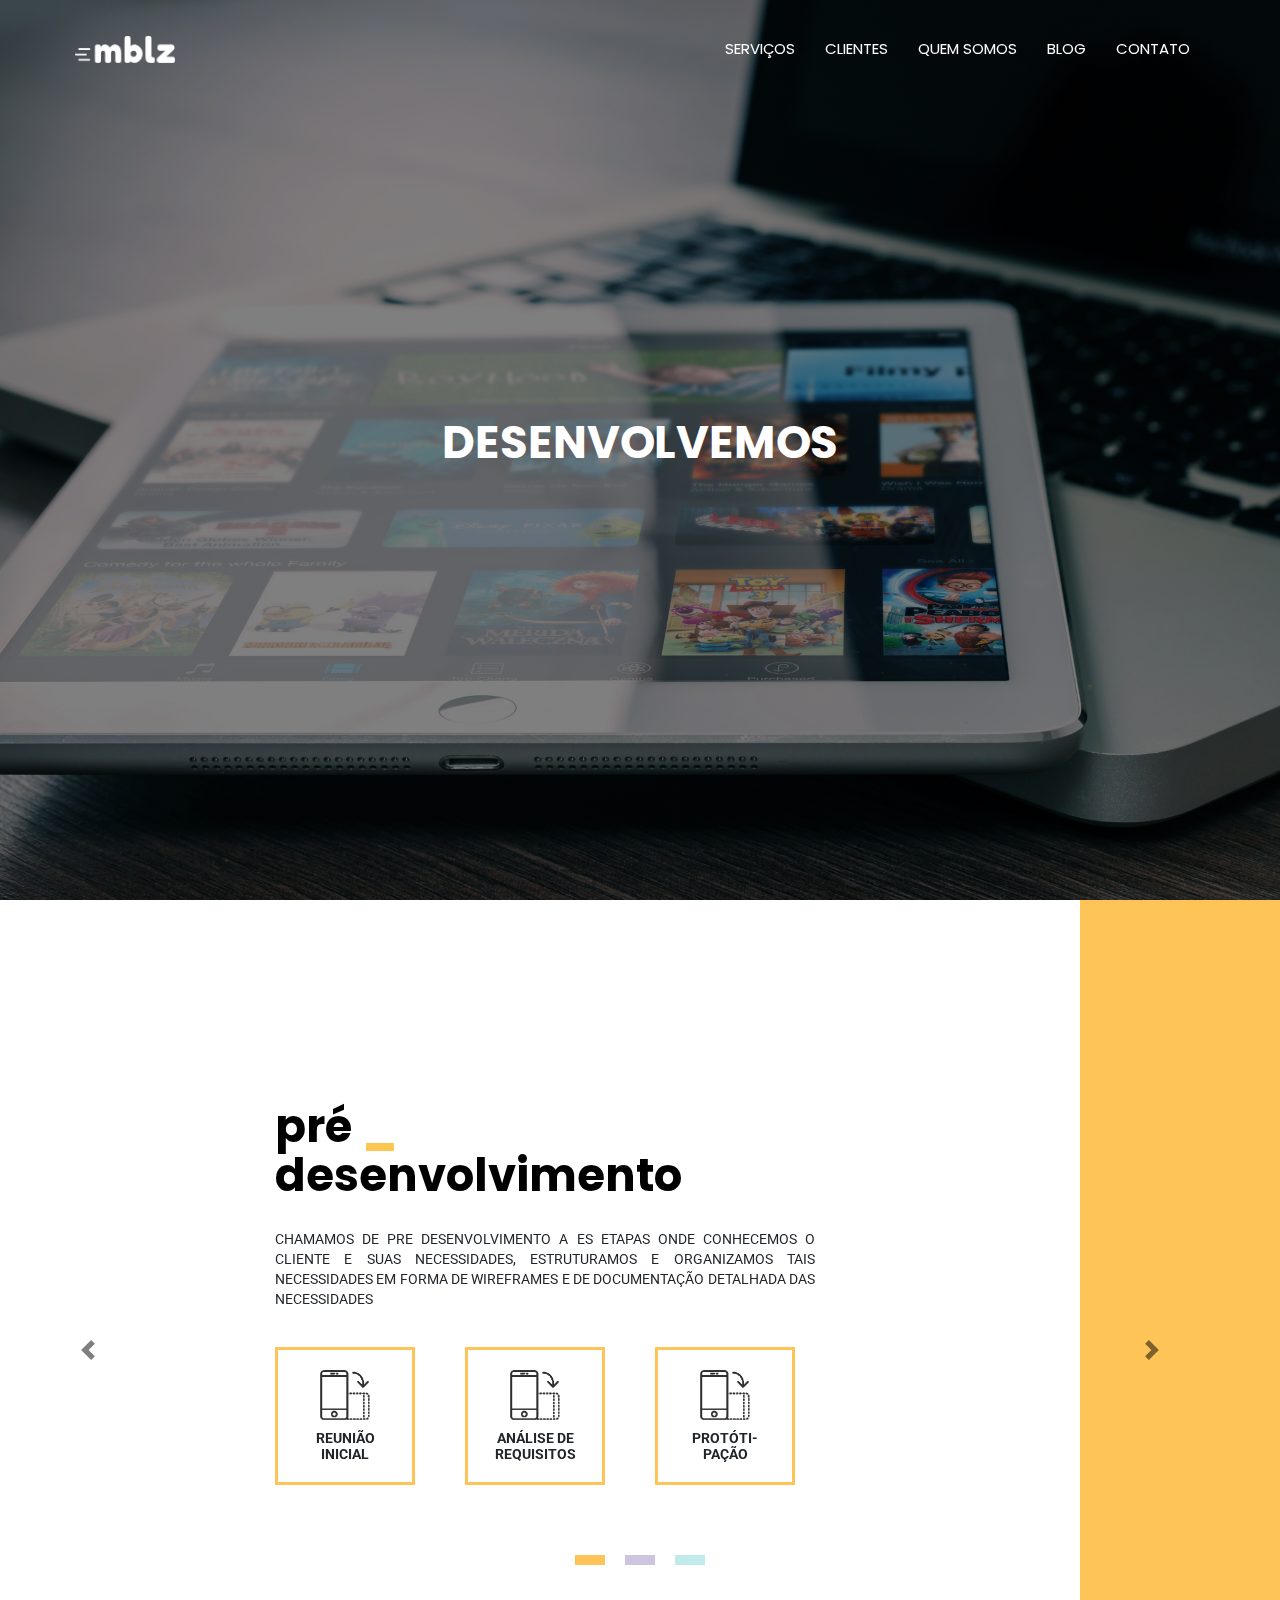
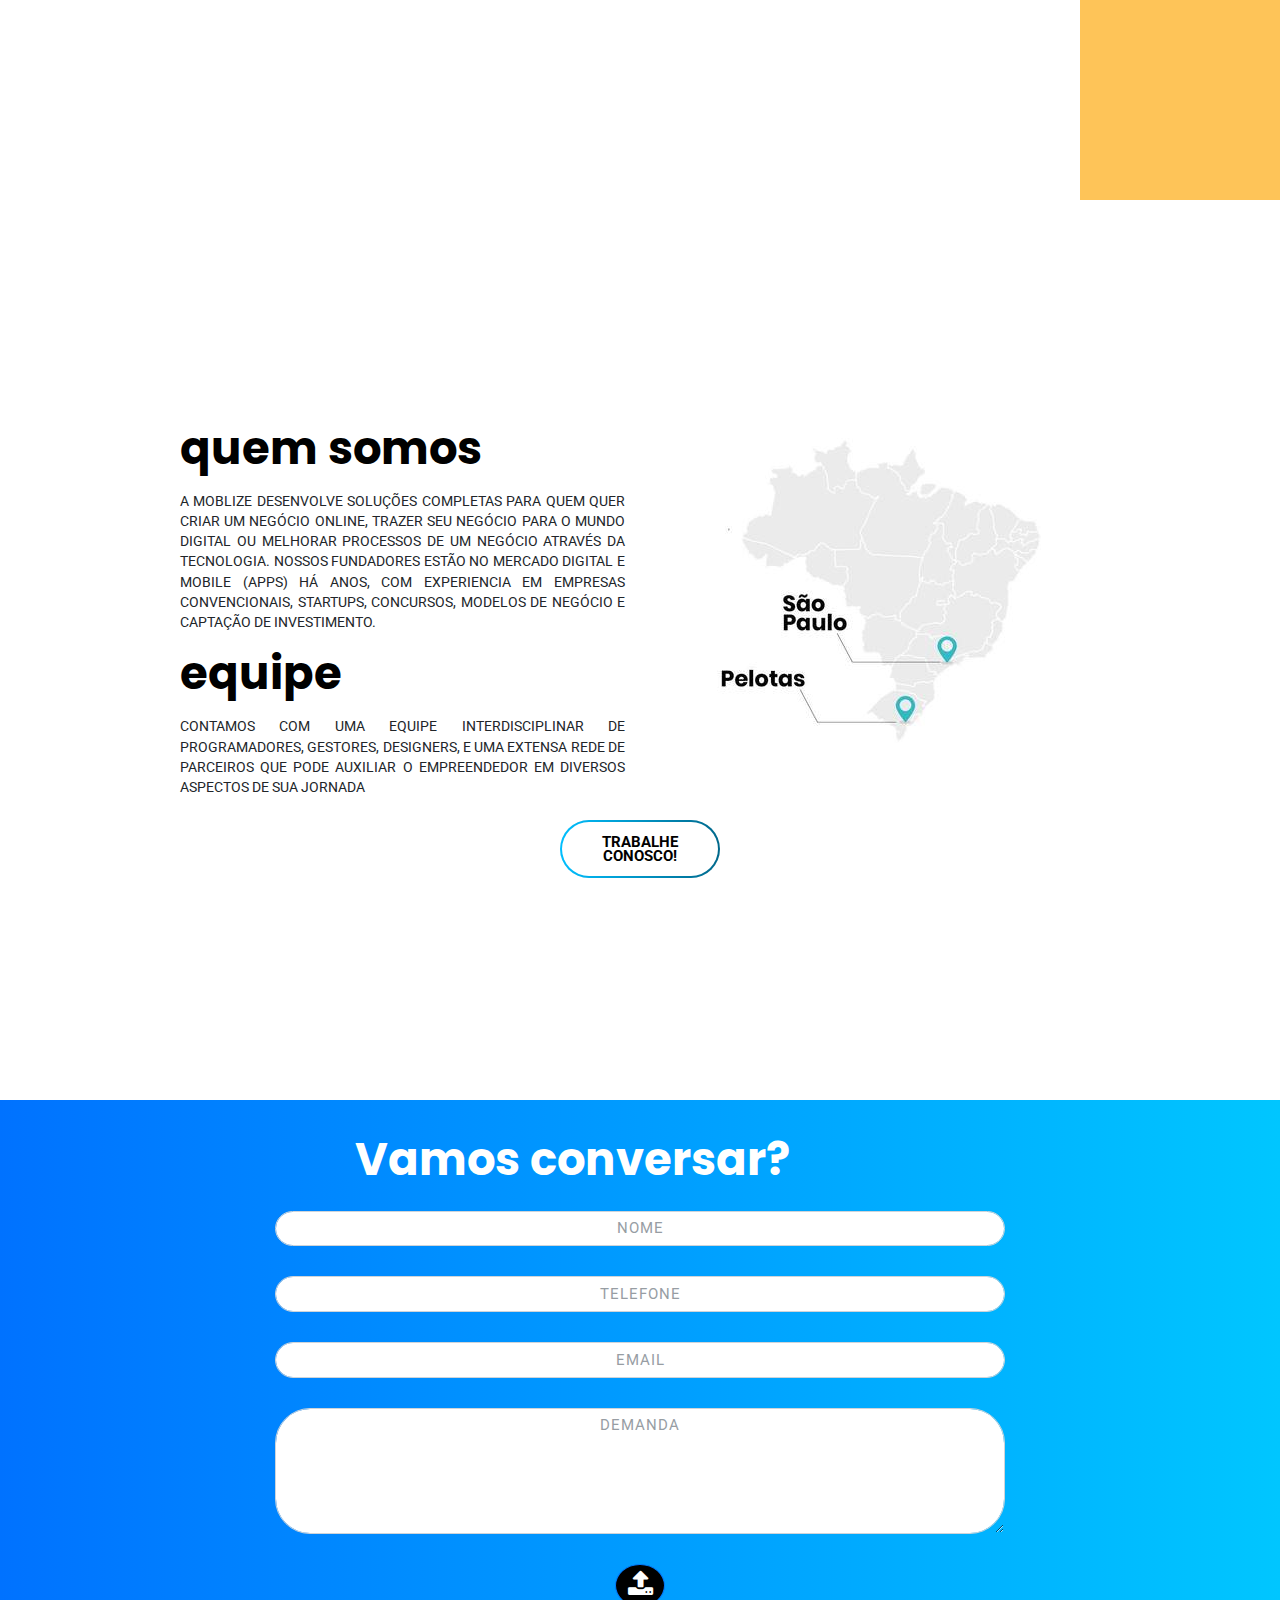
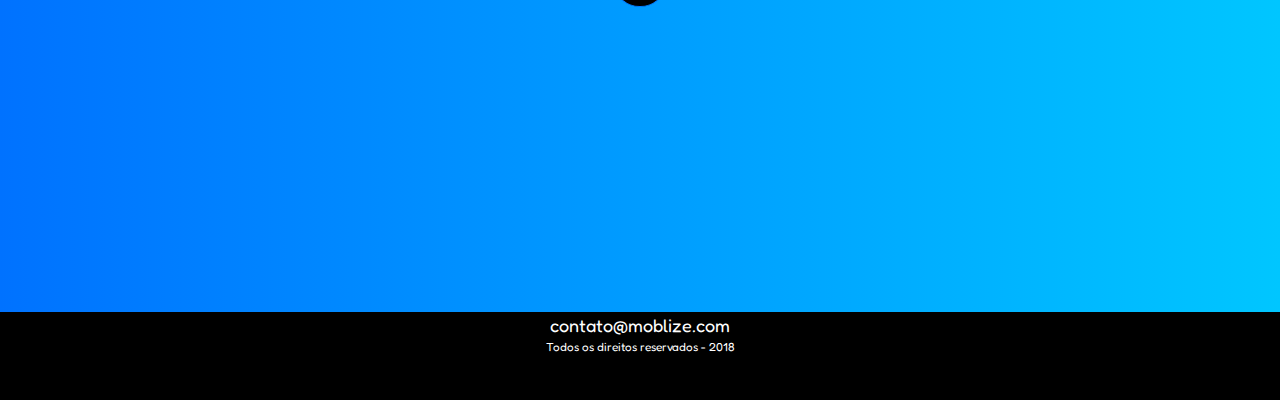
==== mblz/index.html @ 32b02388 "mblz" ====
<!DOCTYPE html>
<html lang="pt-BR">

<head>
    <meta charset="UTF-8">
    <meta name="viewport" content="width=device-width, initial-scale=1.0">
    <meta http-equiv="X-UA-Compatible" content="ie=edge">
    <link rel="stylesheet" href="https://maxcdn.bootstrapcdn.com/bootstrap/4.0.0/css/bootstrap.min.css" integrity="sha384-Gn5384xqQ1aoWXA+058RXPxPg6fy4IWvTNh0E263XmFcJlSAwiGgFAW/dAiS6JXm"
        crossorigin="anonymous">
    <link href="https://maxcdn.bootstrapcdn.com/font-awesome/4.7.0/css/font-awesome.min.css" rel="stylesheet" integrity="sha384-wvfXpqpZZVQGK6TAh5PVlGOfQNHSoD2xbE+QkPxCAFlNEevoEH3Sl0sibVcOQVnN"
        crossorigin="anonymous">
    <link rel="stylesheet" href="./assets/stylesheets/app.css">
    <title>Moblize</title>
</head>

<body>
        <nav class="navbar navbar-expand-md navbar-light fixed-top">
                <!-- mblz Logo -->
                <a class="navbar-brand" href="#">
                    <img src="assets/images/logo_moblize.png" class="img-fluid" />
                </a>
                <button class="navbar-toggler" type="button" data-toggle="modal" data-target="#nav-modal" data-toggle="collapse" data-target="#navbarSupportedContent"
                    aria-controls="navbarSupportedContent" aria-expanded="false" aria-label="Toggle
                        navigation">
                    <i class="fa fa-bars"></i>
                </button>
                <!-- Navbar links -->
                <div class="collapse navbar-collapse my-2 my-lg-0" id="navbarSupportedContent">
                    <ul class="navbar-nav ml-auto">
                        <li class="nav-item">
                            <a class="nav-link" href="#predevelopment">Serviços</a>
                        </li>
                        <li class="nav-item">
                            <a class="nav-link" href="#clients">Clientes</a>
                        </li>
                        <li class="nav-item">
                            <a class="nav-link" href="#who-we-are">Quem somos
                            </a>
                        </li>
                        <li class="nav-item">
                            <a class="nav-link" href="#blog">Blog</a>
                        </li>
                        <li class="nav-item">
                            <a class="nav-link" href="#contact">Contato</a>
                        </li>
                    </ul>
                </div>
            </nav>
    <div class="container-fluid">
        <div id="menu" class="menu height-100">
            <!-- Navbar -->
            <div class="container">
                <div class="d-flex justify-content-center align-items-center flex-column home-container">
                    <h1>DESENVOLVEMOS</h1>
                    <div>
                        <h2 id="teste"></h2>
                    </div>
                </div>
            </div>

            <!-- Modal -->
            <div class="modal fade" id="nav-modal" tabindex="-1" role="dialog" aria-labelledby="myModalLabel" aria-hidden="true">
                <div class="modal-dialog modal-dialog-custom" role="document">
                    <div class="modal-content">
                        <div class="modal-header modal-header-custom" data-dismiss="modal" aria-label="Close">
                            <img src="./assets/images/logo_mblz.svg" class="modal-logo" />
                        </div>
                        <div class="modal-body">
                            <ul class="navbar-nav">
                                <li>
                                    <a class="nav-link" href="#predevelopment" onclick="$('#nav-modal').hideMenu()">Serviços</a>
                                </li>
                                <li>
                                    <a class="nav-link" href="#clients" onclick="$('#nav-modal').hideMenu()">Clientes</a>
                                </li>
                                <li>
                                    <a class="nav-link" href="#who-we-are" onclick="$('#nav-modal').hideMenu()">Quem somos
                                    </a>
                                </li>
                                <li>
                                    <a class="nav-link" href="#blog" onclick="$('#nav-modal').hideMenu()">Blog</a>
                                </li>
                                <li>
                                    <a class="nav-link" href="#contact" onclick="$('#nav-modal').hideMenu()">Contato</a>
                                </li>
                            </ul>
                        </div>
                    </div>
                </div>
            </div>
        </div>

        <!--Dev-->

        <div id="predevelopment" class="predevelopment height-100 d-flex
                    justify-content-center align-items-center">
            <div class="container">
                <div id="carouselExampleIndicators" class="carousel
                            slide" data-ride="carousel">
                    <div class="carousel-inner">
                        <div class="carousel-item active
                                    carousel-item-custom">
                            <div class="row">
                                <div class="col-md-8 offset-lg-2 col-10
                                            offset-1">
                                    <h1 class="dev-title-upper">pré
                                        <span class="predevelopment-span">_</span>
                                    </h1>
                                    <h1 class="dev-title-lower">desenvolvimento</h1>
                                </div>
                            </div>
                            <div class="row">
                                <div class="col-md-6 offset-lg-2
                                            dev-text col-10 offset-1">
                                    <p>Chamamos de pre desenvolvimento a es etapas onde conhecemos o cliente e suas necessidades,
                                        estruturamos e organizamos tais necessidades em forma de wireframes e de documentação
                                        detalhada das necessidades</p>
                                </div>
                            </div>
                            <div class="row mt-4">
                                <div class="offset-lg-2
                                            predevelopment-image col-md-2 col-3
                                            offset-1">
                                    <div class="d-flex flex-column
                                                align-items-center
                                                justify-content-center">
                                        <img src="./assets/images/smartphone.png" />
                                        <p class="text-uppercase">Reunião Inicial
                                        </p>
                                    </div>
                                </div>
                                <div class="predevelopment-image col-3
                                            col-md-2">
                                    <div class="d-flex flex-column
                                                align-items-center
                                                justify-content-center">
                                        <img src="./assets/images/smartphone.png" />
                                        <p class="text-uppercase">Análise de Requisitos</p>
                                    </div>
                                </div>
                                <div class="predevelopment-image col-3
                                            col-md-2">
                                    <div class="d-flex flex-column
                                                align-items-center
                                                justify-content-center">
                                        <img src="./assets/images/smartphone.png" />
                                        <p class="text-uppercase">Protóti-pação</p>
                                    </div>
                                </div>
                            </div>
                        </div>
                        <div class="carousel-item carousel-item-custom">
                            <div class="row">
                                <div class="col-md-8 offset-lg-1 col-10
                                            offset-1">
                                    <h1 class="dev-title-upper">
                                        <span class="development-span">_</span>
                                    </h1>
                                    <h1 class="dev-title-lower">desenvolvimento</h1>
                                </div>
                            </div>
                            <div class="row">
                                <div class="col-md-6 offset-lg-1
                                            dev-text col-10 offset-1">
                                    <p>Chamamos de
                                        <span class="development-span">desenvolvimento</span>
                                        as etapas onde conhecemos clientes e suas necessidades, estruturamos e organizamos tais necessidades em forma de wireframes
                                        e de documentação detalhada das necessidades</p>
                                </div>
                            </div>
                        </div>
                        <div class="carousel-item carousel-item-custom">
                            <div class="row">
                                <div class="col-md-8 offset-lg-1 col-10
                                            offset-1">
                                    <h1 class="dev-title-upper">pós
                                        <span class="postdevelopment-span">_</span>
                                    </h1>
                                    <h1 class="dev-title-lower">desenvolvimento</h1>
                                </div>
                            </div>
                            <div class="row">
                                <div class="col-md-6 offset-lg-1
                                            dev-text col-10 offset-1">
                                    <p>Chamamos de desenvolvimento as etapas onde conhecemos clientes e suas necessidades, estruturamos
                                        e organizamos tais necessidades em forma de wireframes e de documentação detalhada
                                        das necessidades</p>
                                </div>
                            </div>
                        </div>
                    </div>
                    <a class="carousel-control-prev" href="#carouselExampleIndicators" role="button" data-slide="prev">
                        <span class="carousel-control-prev-icon" aria-hidden="true"></span>
                        <span class="sr-only">Previous</span>
                    </a>
                    <a class="carousel-control-next" href="#carouselExampleIndicators" role="button" data-slide="next">
                        <span class="carousel-control-next-icon" aria-hidden="true"></span>
                        <span class="sr-only">Next</span>
                    </a>
                    <ol class="carousel-indicators">
                        <li data-target="#carouselExampleIndicators" data-slide-to="0" class="active
                                    orange-background"></li>
                        <li data-target="#carouselExampleIndicators" data-slide-to="1" class="purple-background"></li>
                        <li data-target="#carouselExampleIndicators" data-slide-to="2" class="blue-background"></li>
                    </ol>
                </div>
            </div>
            <div class="side-color"></div>
        </div>
        <!--who we are-->
        <div id="who-we-are" class="who-we-are height-100 d-flex justify-content-center align-items-center">
            <div class="container">
                <div>
                    <div class="row">
                        <div class="offset-md-1 col-md-6 col-6 offset-1 ">
                            <h1 class="dev-title-upper">quem somos</h1>
                        </div>
                    </div>
                    <div class="row">
                        <div class="offset-md-1 col-md-5 col-10 offset-1 mt-2">
                            <p class="who-we-are-text">a moblize desenvolve soluções completas para quem quer criar um negócio online, trazer seu negócio
                                para o mundo digital ou melhorar processos de um negócio através da tecnologia. nossos fundadores
                                estão no mercado digital e mobile (apps) há anos, com experiencia em empresas convencionais,
                                startups, concursos, modelos de negócio e captação de investimento.</p>
                        </div>
                    </div>
                </div>
                <div>
                    <div class="row">
                        <div class="offset-md-1 col-md-6 col-6 offset-1 ">
                            <h1 class="dev-title-upper">equipe</h1>
                        </div>
                    </div>
                    <div class="row">
                        <div class="offset-md-1 col-md-5 col-10 offset-1 mt-2">
                            <p class="who-we-are-text">contamos com uma equipe interdisciplinar de programadores, gestores, designers, e uma extensa rede
                                de parceiros que pode auxiliar o empreendedor em diversos aspectos de sua jornada</p>
                        </div>
                    </div>
                    <div class="row">
                        <div class="offset-md-5 col-md-2 col-sm-4 mt-2 d-flex justify-content-center">
                            <button type="button" class=" who-we-are-btn text-uppercase">
                                <span>Trabalhe Conosco!</span>
                            </button>
                            <a href="#">confira nosso blog</a>
                        </div>
                    </div>
                </div>
            </div>
        </div>
        <!-- Contact -->
        <div id="contact" class="contact height-100 d-flex flex-column">
                <!--Header-->
                <div id="title-contact" class="container">
                    <div class="row">
                        <div class="offset-2 offset-md-3"> 
                            <h1>Vamos conversar?</h1>
                        </div>
                    </div>
                </div>
    
                <!-- Contact form -->
                <form class="form-container container">
                    <div class="d-flex flex-column justify-content-center center-middle-flex">
                        <div class="row form-group">
                            <div class="col-10 offset-1 offset-md-2 col-md-8">
                                <label for="name-form" class="sr-only">Nome</label>
                                <input type="text" class="form-control" id="name-form" placeholder="NOME">
                            </div>
                        </div>
                        <div class="row form-group">
                            <div  class="col-10 offset-1 offset-md-2 col-md-8">
                                <label for="tel-form" class="sr-only">Telefone</label>
                                <input type="text" class="form-control" id="tel-form" placeholder="TELEFONE">
                            </div>
                        </div>
                        <div class="row form-group">
                            <div  class="col-10 offset-1 offset-md-2 col-md-8">
                                <label for="email-form" class="sr-only">E-mail</label>
                                <input type="email" class="form-control" id="email-form" aria-describedby="emailHelp" placeholder="EMAIL">
                            </div>
                        </div>
                        <div class="row form-group ">
                            <div  class="col-10 offset-1 offset-md-2 col-md-8">
                                <label for="request-form" class="sr-only">Demanda</label>
                                <textarea class="form-control" id="request-form" rows="5" placeholder="DEMANDA"></textarea>
                            </div>
                        </div>
                        <div class="row">
                            <div class="col-sm-12 d-flex justify-content-center">
                                <button type="submit" class="btn btn-primary" id="upload-contact"><i class="fa fa-upload"></i></button>
                            </div>
                        </div>
                    </div>
                </form>
    
                <!-- Footer -->
                <footer class="footer">
                    <div class= "d-flex flex-column justify-content-center align-items-center center-middle-flex">
                        <p id="contact-email">contato@moblize.com</p>
                        <p>Todos os direitos reservados - 2018</p>
                    </div>
                </footer>
    
            </div>
    </div>
    <script src="https://code.jquery.com/jquery-3.2.1.slim.min.js" integrity="sha384-KJ3o2DKtIkvYIK3UENzmM7KCkRr/rE9/Qpg6aAZGJwFDMVNA/GpGFF93hXpG5KkN"
        crossorigin="anonymous"></script>
    <script src="https://cdnjs.cloudflare.com/ajax/libs/popper.js/1.12.9/umd/popper.min.js" integrity="sha384-ApNbgh9B+Y1QKtv3Rn7W3mgPxhU9K/ScQsAP7hUibX39j7fakFPskvXusvfa0b4Q"
        crossorigin="anonymous"></script>
    <script src="https://maxcdn.bootstrapcdn.com/bootstrap/4.0.0/js/bootstrap.min.js" integrity="sha384-JZR6Spejh4U02d8jOt6vLEHfe/JQGiRRSQQxSfFWpi1MquVdAyjUar5+76PVCmYl"
        crossorigin="anonymous"></script>
    <script src="./assets/javascsripts/plugin.js"></script>
    <script>
        $('.carousel').carousel({
            interval: 0,
            wrap: false
        });
        $('.carousel').on('slide.bs.carousel', '', checkitem);
        $('.carousel').on('slid.bs.carousel', '', checkitem);

        function checkitem() {
            var $this = $('.carousel');
            if ($('.carousel-inner .carousel-item:first').hasClass('active')) {
                $(".carousel-control-prev").hide();
                $(".carousel-control-next").show();
                $(".side-color").removeClass().addClass("side-color orange-background");
            } else if ($('.carousel-inner .carousel-item:last').hasClass('active')) {
                $(".carousel-control-prev").show();
                $(".carousel-control-next").hide();
                $(".side-color").removeClass().addClass("side-color blue-background");
            } else {
                $(".carousel-control-prev").show();
                $(".carousel-control-next").show();
                $(".side-color").removeClass().addClass("side-color purple-background");
            }
        }
        $('#teste').teletype({
        text: [
            'APLICATIVOS',
            'SITES',
            'LOREM IPSUM'
        ]
        });
        $('#cursor').teletype({
            text: ['_', ' '],
            delay: 0,
            pause: 500
        });
        $(document).ready(function () {
            checkitem();
        });
        $(window).scroll(function(){
            console.log($(window).scrollTop())
            if($(window).scrollTop()> 20) {
                $('.navbar').addClass('nav-on-scroll')
            } else {
                $('.navbar').removeClass('nav-on-scroll')
            }
        });
    </script>
</body>

</html>
---- mblz/assets/stylesheets/app.css ----
@import url('https://fonts.googleapis.com/css?family=Fredoka+One');
@import url('https://fonts.googleapis.com/css?family=Poppins:400,700');
@import url('https://fonts.googleapis.com/css?family=Roboto:400,700');

html,
body {
  width: 100vw;
  overflow-x: hidden;
  font-family: 'Roboto', sans-serif;
  font-weight: 400;
  font-size: 15px;
  text-rendering: optimizeLegibility;
}

h1 {
  font-family: 'Poppins', sans-serif;
  font-weight: 700;
  font-size: 300%;
}

.height-100 {
  min-height: 100vh;
}

.container-fluid{
  padding: 0;
}

.no-padding {
  padding: 0
}

.disable {
  display: none
}

/* ====================================================== */
/* development screen */
/* shared */

.predevelopment {
  background-color: #fff;
  position: relative;
}

.dev-text {
  text-transform: uppercase;
  font-size: 90%;
  text-align: justify
}

.side-color {
  height: 100vh;
  width: 200px;
  position: absolute;
  right: 0;
  background: #FEC458;
  transition: background 0.5s;
}

.orange-background { background: #FEC458 !important; }

.purple-background { background: #5E4098 !important; }

.blue-background { background: #31BAC4 !important; }

.dev-title-upper {
  color: black;
  font-weight: 700;
}

.dev-title-lower {
  line-height: 60%;
  color: black;
  font-weight: 700;
  margin-bottom: 40px
}

.carousel-item-custom {
  min-height: 500px;
}

.carousel-control-prev {
  margin-left: -80px;
}

.carousel-control-next {
  z-index: 1;
  margin-right: -40px;
}

.carousel-indicators li {
  display: inline-block;
  width: 30px;
  height: 10px;
  margin: 10px;
  opacity: 0.3;
}
.carousel-indicators .active {
  opacity: 1;
}

.carousel-control-prev-icon {
  background-image: url("data:image/svg+xml;charset=utf8,%3Csvg xmlns='http://www.w3.org/2000/svg' fill='%23000' viewBox='0 0 8 8'%3E%3Cpath d='M5.25 0l-4 4 4 4 1.5-1.5-2.5-2.5 2.5-2.5-1.5-1.5z'/%3E%3C/svg%3E");
}

.carousel-control-next-icon {
  background-image: url("data:image/svg+xml;charset=utf8,%3Csvg xmlns='http://www.w3.org/2000/svg' fill='%23000' viewBox='0 0 8 8'%3E%3Cpath d='M2.75 0l-1.5 1.5 2.5 2.5-2.5 2.5 1.5 1.5 4-4-4-4z'/%3E%3C/svg%3E");
}

/* predevelopment */

.predevelopment-image img {
  height: 50px;
  margin-bottom: 10px;
}

.predevelopment-image p {
  margin: 0px;
  max-width: 100px;
  word-wrap: break-word;
  text-align: center;
  line-height: 120%;
  font-weight: 700;
  font-size: 90%
}

.predevelopment-image div {
  border: 3px solid  #FEC458;
  padding: 20px 0px;
  max-width: 140px;
}

.predevelopment-span {
  color: #fdc651;
}

/* development */

.development-span {
  color: #5E4098;
}

/* postdevelopment */

.postdevelopment-span {
  color: #31BAC4
}

/* =================================== */

/* Quem nos somos  */

.who-we-are {
  background-image:url('../images/map-background.jpg');
  background-repeat:no-repeat;
  background-position:75% 40%;
}

.who-we-are-text {
  text-transform: uppercase;
  font-size: 90%;
  text-align: justify
}

.who-we-are a {
  display: none;
}

.who-we-are-btn {
  border: none;
  display: inline-block;
  border-radius: 99px;
  position: relative;
  z-index: 1;
  padding: 15px 35px;
  text-transform: uppercase;
  line-height: 95%;
}

.who-we-are-btn:before,
.who-we-are-btn:after {
  content: ' ';
  position: absolute;
  border-radius: 99px;
}

.who-we-are-btn:before {
  top: 0;
  left: 0;
  bottom: 0;
  right: 0;
  z-index: -2;
  background: #00688B	;
  background: -moz-linear-gradient(left, #00BFFF	 0%, #00688B 100%);
  background: -webkit-gradient(linear, left top, right top, color-stop(0%,#00BFFF	), color-stop(100%,#00688B));
  background: -webkit-linear-gradient(left, #00BFFF	 0%,#00688B 100%);
  background: -o-linear-gradient(left, #00BFFF	 0%,#00688B 100%);
  background: -ms-linear-gradient(left, #00BFFF	 0%,#00688B 100%);
  background: linear-gradient(to right, #00BFFF	 0%,#00688B 100%);
  filter: progid:DXImageTransform.Microsoft.gradient( startColorstr='#00BFFF	', endColorstr='#00688B',GradientType=1 );
}

.who-we-are-btn:after {
  top: 2px;
  bottom: 2px;
  left: 2px;
  right: 2px;
  background-color: white;
  z-index: -1;
  opacity: 1;
  transition: all 0.6s ease-in-out;
}

.who-we-are-btn:hover:after {
  opacity: 0;
}

.who-we-are-btn span {
  font-weight: 700
}
/*
MENU SECTION
*/

.menu {
  background: linear-gradient(rgba(0,0,0,.5), rgba(0,0,0,.5)), url("../images/home-background.jpg");
  background-size: cover;
  background-position: center;
}

.home-container {
  height: 100vh;
}

.home-container h1,
.home-container h2 {
  color: white;
}

.nav-on-scroll {
  background: linear-gradient(rgba(0,0,0,.5), rgba(0,0,0,.5))
}

.nav-link {
  text-transform: uppercase;
  font-family: 'Poppins';
}

.navbar-light .navbar-nav .nav-link {
  color: rgb(255, 255, 255);
  padding-right: 1rem;
  padding-left: 1rem;
}

.navbar-light .navbar-toggler {
  color: rgba(255, 255, 255, 0.9);
  border-color: rgba(255, 255, 255, 0.7);
  font-size: 2rem;
}

.img-fluid {
  width: 100px;
}

button:focus{
  /* outline: 1px dotted; */
  outline: none;
}

.navbar {
  padding: 2rem 5rem;
}

.modal-content {
  background: white;
  border: none;
  text-align:center;
}

.modal-dialog-custom {
  margin: 0;
}

.modal-logo {
  height: 20px;
  margin: 0 auto
}

.modal-header-custom {
  background-color: #000;
  height: 60px;
}

.modal-body ul li a {
  color: black;
  border-bottom: 1px solid rgba(0, 0, 0, 0.2)
}

.modal-body ul {
  padding: 0 40px
}

.close {
    opacity: 1;
}


button.close,
button.close:focus,
a{
  color: rgb(255, 255, 255);
  opacity: 1;

}

.navbar-light .navbar-nav .nav-link:hover,
button.close:hover,
a:hover{
  color: rgb(255, 255, 255);
  opacity: 0.7;
}

:focus {
  outline: none;
}

button.navbar-toggler:hover{
  color: rgba(255, 255, 255, 0.5);
  border-color: rgba(255, 255, 255, 0.5);
}

  /*
CLIENT SECTION
*/

.clients {
  background-color: #fff;
}

.clients h1{
  font-size: 7vh;
  text-align: end;
}

.header-client{
  flex:2;
}

.quote-icon {
  font-family: 'Poppins';
  font-size: 2.5rem;/* O mesmo que o do h1 das outras seções (e desta) */
}

blockquote p {
  text-transform: uppercase;
  font-family: 'Poppins';
  font-weight: 400;
}

.hr-testemony{
  width: 50%;
  margin-left:0;
  border-top: 3px solid rgba(0, 0, 0, 0.2);
}

.quote-right {
  display:block;
  text-align: right;
  margin-top:-1em;
}

.text-client p {
  text-transform: uppercase;
  font-family: 'Poppins';
  font-weight: 400;
}

.brands {
  font-size: 0.8em;
}

.center-middle-flex {
  height: 100%;
}


/*
CONTACT SECTION
*/

.footer {
  text-align: center;
  color: white;
  background:black;
  flex: 1;
}

.footer p {
  font-family: 'Fredoka One', cursive; /* Change font here if necessary */
  margin:0;
  font-size: 1.3vh;
}

.contact {
  background: #00c6ff;  /* fallback for old browsers */
  background: -webkit-linear-gradient(to right, #0072ff, #00c6ff);  /* Chrome 10-25, Safari 5.1-6 */
  background: linear-gradient(to right, #0072ff, #00c6ff); /* W3C, IE 10+/ Edge, Firefox 16+, Chrome 26+, Opera 12+, Safari 7+ */
}

.contact h1 {
  color: white;
  word-wrap: break-word;
  margin: 40px 0px 30px 0;
  line-height: 90%;
}

.form-container {
  flex: 7;
}

.form-group {
  margin-bottom: 30px;
}

.form-control {
  text-align: center;
  border-radius: 35px;
  /* margin: 0 auto; */
}

.form-control::-webkit-input-placeholder {
  font-family: inherit;
  letter-spacing: 1px;
  opacity: 0.7;
}

.form-control:-ms-input-placeholder {
  font-family: inherit;
  letter-spacing: 1px;
  opacity: 0.7;
}

.form-control:-moz-placeholder {
  font-family: inherit;
  letter-spacing: 1px;
  opacity: 0.7;
}

.form-control::-moz-placeholder {
  font-family: inherit;
  letter-spacing: 1px;
  opacity: 0.7;
}

/* .center-middle-flex{
  height: 100%;
} */

.fa-upload {
  font-size: 1.5em;
}


#upload-contact {
  background:black;
  font-size: 2vh;
  border-radius: 50%;

}

#contact-email {
  font-size: 2vh;
}

/* Media Queries */

/* Extra small devices (portrait phones, less than 576px) */
@media (max-width: 575.98px) {
  .contact-footer {
  background-color: #000;
  }

  .who-we-are {
    background-image: none;
  }
}

/*  Small devices (landscape phones, less than 768px) */
@media (max-width: 767.98px) {
  body {
    font-size: 14px;
  }

  .side-color {
    width: 100vw;
    position: absolute;
    top: 0;
    background: #FEC458;
    transition: background 0.5s;
    height: 60px
  }

  .slide {
    margin-top: 60px
  }

  .carousel-control-prev {
    margin-left: -15px;
  }

  .carousel-control-next {
    z-index: 1;
    margin-right: -15px;
  }

  .dev-text {
    text-transform: lowercase;
    margin-top: 20px;
  }

  .dev-title-upper {
    margin: 20px 0 0 0;
  }

  .dev-title-lower {
    word-break: break-all;
    line-height: 80%;
    margin-bottom: 20px;
  }

  .predevelopment-image {
    padding-right: 0px
  }

  .predevelopment-image img {
    height: 30px;
    margin-bottom: 5px;
  }
  
  .predevelopment-image div {
    padding: 20px 10px;
    max-width: 140px;
  }

  .predevelopment-image p {
    font-size: 60%;
  }

  .carousel-indicators {
    display: none;
  }

  .who-we-are-text {
    text-transform: lowercase;
  }

  .who-we-are .container {
    height: 100vh;
    display: flex;
    flex-direction: column;
    justify-content: space-between;
  }
  
  .who-we-are h1 {
    word-wrap: break-word;
    line-height: 90%;
  }

  .who-we-are-btn {
    display: none;
  }

  .who-we-are a {
    display: block;
    font-weight: bold;
    font-size: 18px;
    padding-bottom: 1px;
    border-bottom: 1px solid black;
    color: #000;
    margin-bottom: 20px;
  }

  .form-group {
    margin-bottom: 20px;
  }

}

/*  Medium devices (tablets, less than 992px) */
@media (max-width: 991.98px) {
  body {
    font-size: 14;
  }

  h1 {
    font-size: 250%;
  }

  .navbar {
    padding: 2rem;
  }

  .predevelopment-image p {
    font-weight: 700;
  }

  .who-we-are {
    background-position:90% 40%;
  }

  .who-we-are-text {
    text-transform: lowercase
  }

  .who-we-are h1 {
    margin-bottom: 0px;
  }
  
  .who-we-are-btn {
    font-size: 12px;
  }

}

/* Large devices (desktops, less than 1200px) */
@media (max-width: 1199.98px) {
  .navbar-light .navbar-nav .nav-link {
    padding-right: 0.5rem;
    padding-left: 0.5rem;
  }
}
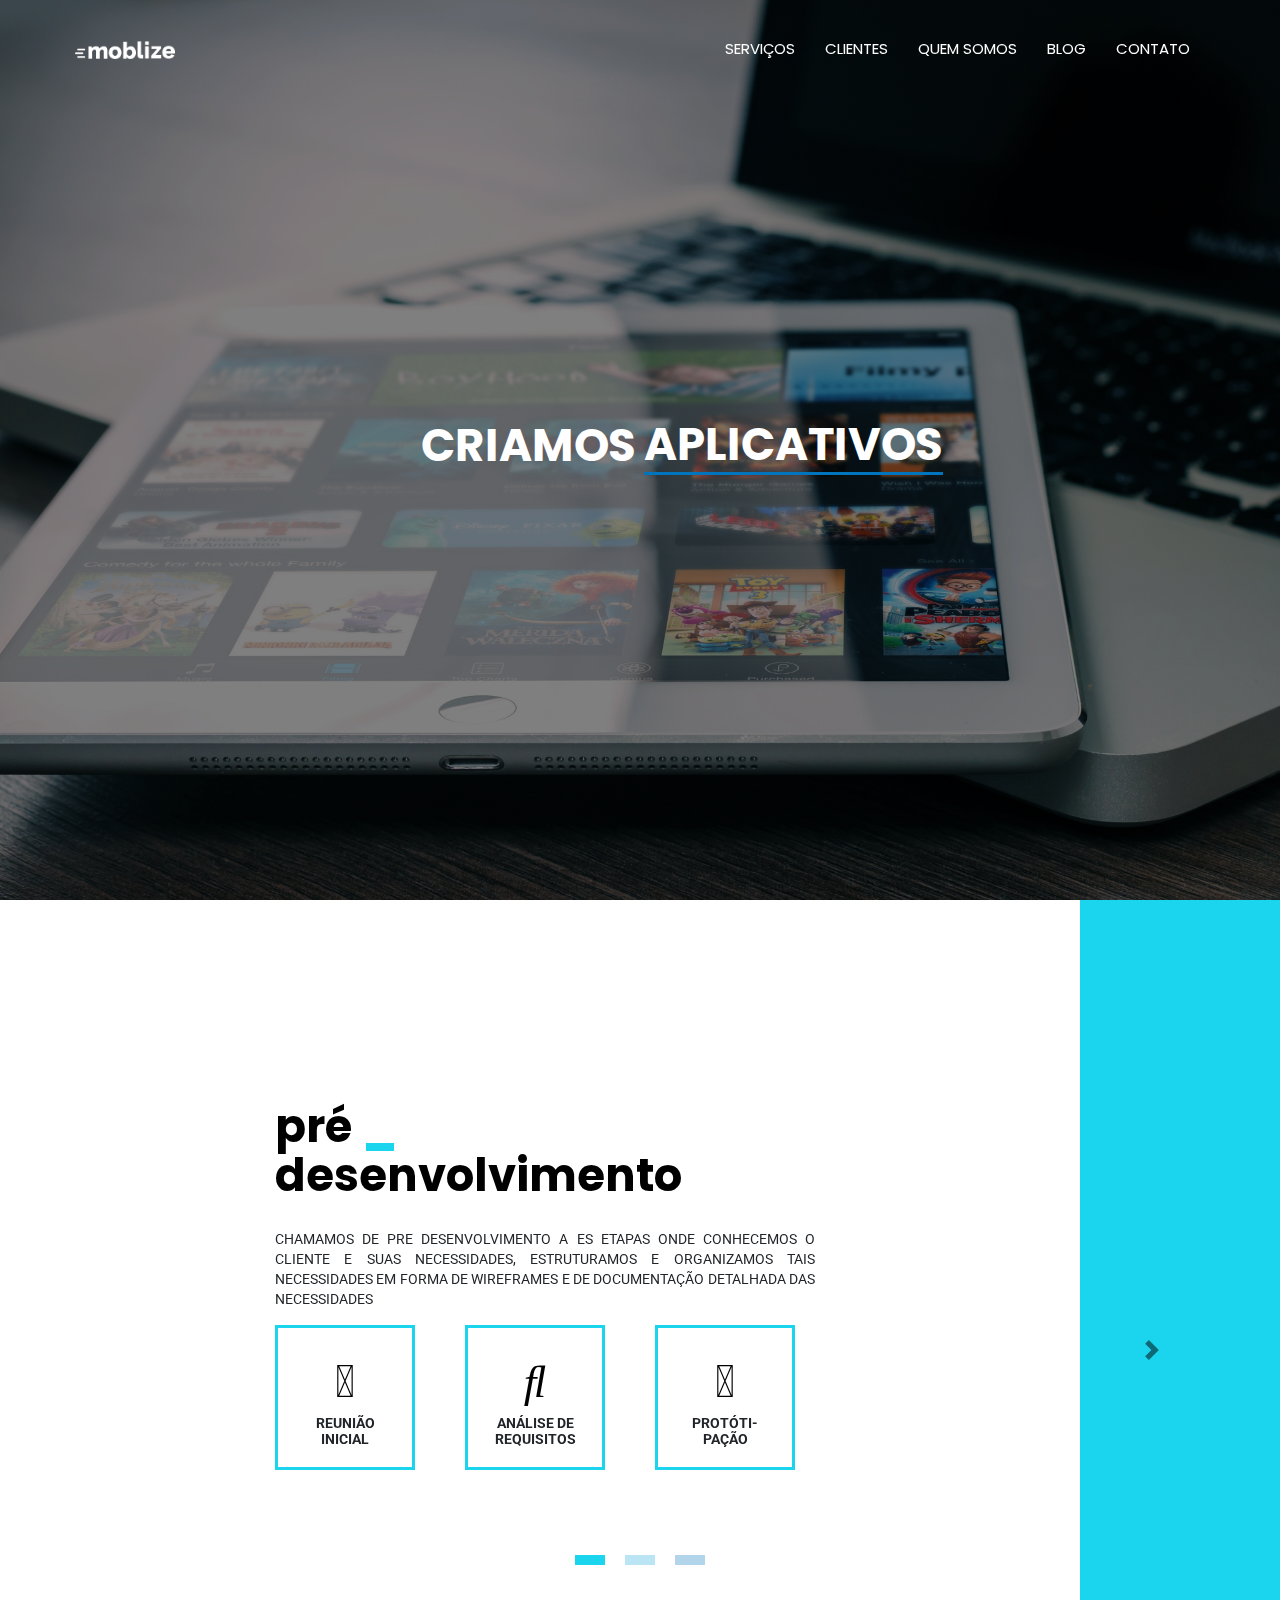
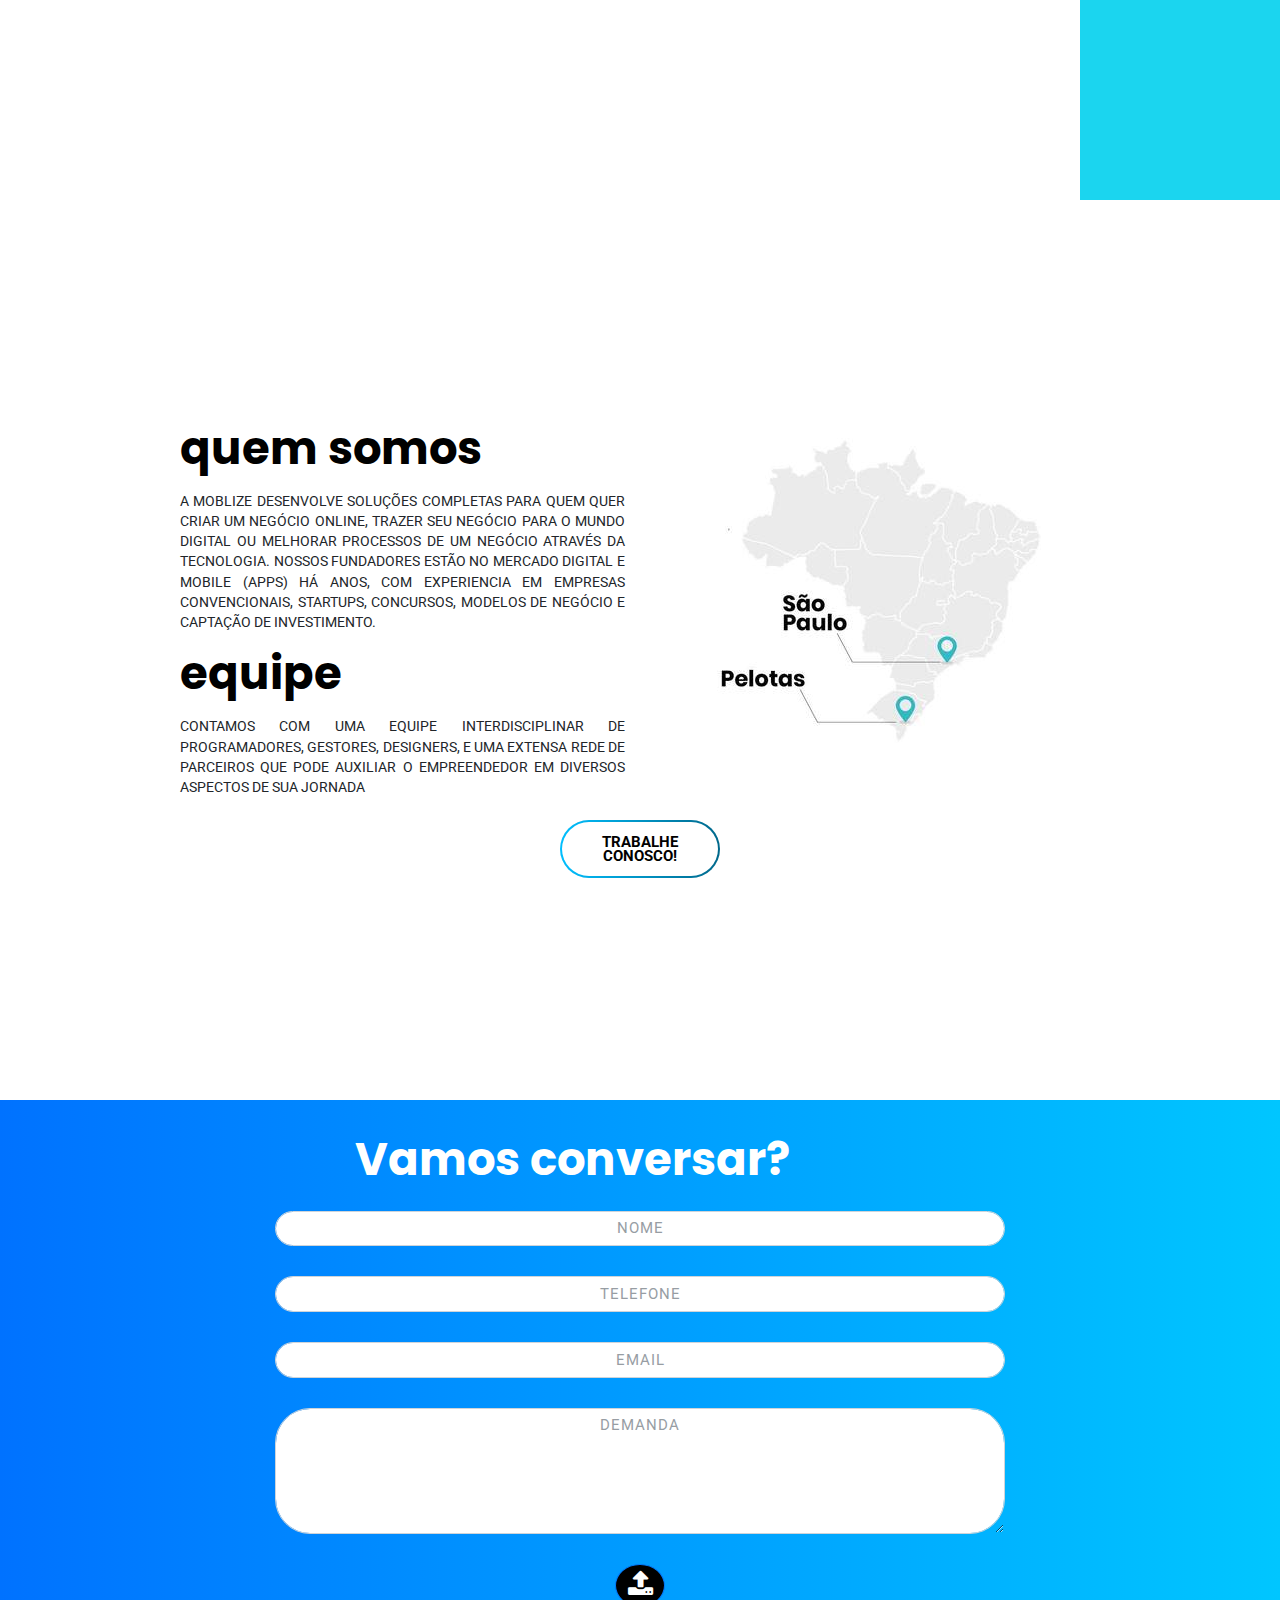
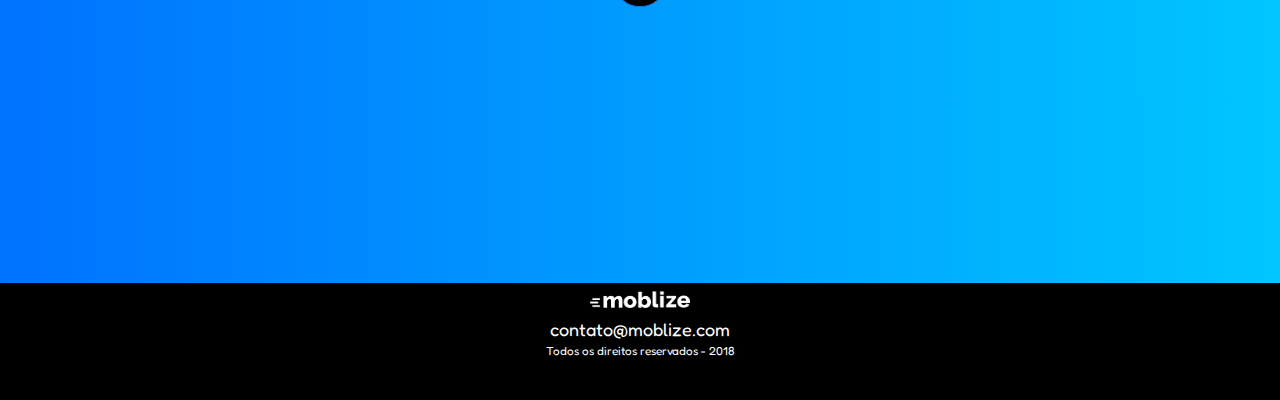
==== commit 64bdfbc0: "logo" ====
--- a/mblz/index.html
+++ b/mblz/index.html
@@ -9,6 +9,7 @@
         crossorigin="anonymous">
     <link href="https://maxcdn.bootstrapcdn.com/font-awesome/4.7.0/css/font-awesome.min.css" rel="stylesheet" integrity="sha384-wvfXpqpZZVQGK6TAh5PVlGOfQNHSoD2xbE+QkPxCAFlNEevoEH3Sl0sibVcOQVnN"
         crossorigin="anonymous">
+        <link rel="stylesheet" href="https://use.fontawesome.com/releases/v5.0.13/css/all.css" integrity="sha384-DNOHZ68U8hZfKXOrtjWvjxusGo9WQnrNx2sqG0tfsghAvtVlRW3tvkXWZh58N9jp" crossorigin="anonymous">
     <link rel="stylesheet" href="./assets/stylesheets/app.css">
     <title>Moblize</title>
 </head>
@@ -17,7 +18,7 @@
         <nav class="navbar navbar-expand-md navbar-light fixed-top">
                 <!-- mblz Logo -->
                 <a class="navbar-brand" href="#">
-                    <img src="assets/images/logo_moblize.png" class="img-fluid" />
+                    <img src="assets/images/logo_moblize_full.png" class="img-fluid logo" />
                 </a>
                 <button class="navbar-toggler" type="button" data-toggle="modal" data-target="#nav-modal" data-toggle="collapse" data-target="#navbarSupportedContent"
                     aria-controls="navbarSupportedContent" aria-expanded="false" aria-label="Toggle
@@ -50,10 +51,12 @@
         <div id="menu" class="menu height-100">
             <!-- Navbar -->
             <div class="container">
-                <div class="d-flex justify-content-center align-items-center flex-column home-container">
-                    <h1>DESENVOLVEMOS</h1>
-                    <div>
-                        <h2 id="teste"></h2>
+                <div class="d-flex align-items-center flex-row home-container">
+                    <div class="home-title justify-content-end">         
+                        <h1>CRIAMOS</h1>
+                    </div>
+                    <div class="home-title pl-2">
+                        <h1 id="quote" class="quotes">APLICATIVOS</h1>
                     </div>
                 </div>
             </div>
@@ -111,20 +114,22 @@
                             </div>
                             <div class="row">
                                 <div class="col-md-6 offset-lg-2
-                                            dev-text col-10 offset-1">
+                                            dev-text col-10 offset-1 predevelopment-text">
                                     <p>Chamamos de pre desenvolvimento a es etapas onde conhecemos o cliente e suas necessidades,
                                         estruturamos e organizamos tais necessidades em forma de wireframes e de documentação
                                         detalhada das necessidades</p>
                                 </div>
                             </div>
-                            <div class="row mt-4">
+                            <div class="row">
                                 <div class="offset-lg-2
                                             predevelopment-image col-md-2 col-3
                                             offset-1">
                                     <div class="d-flex flex-column
                                                 align-items-center
-                                                justify-content-center">
-                                        <img src="./assets/images/smartphone.png" />
+                                                justify-content-center first-predev">
+                                        <div style="font-size:3em; color:Black">
+                                            <i class="fas fa-user"></i>
+                                        </div>
                                         <p class="text-uppercase">Reunião Inicial
                                         </p>
                                     </div>
@@ -133,8 +138,10 @@
                                             col-md-2">
                                     <div class="d-flex flex-column
                                                 align-items-center
-                                                justify-content-center">
-                                        <img src="./assets/images/smartphone.png" />
+                                                justify-content-center second-predev">
+                                        <div style="font-size:3em; color:Black">
+                                            <i class="fas fa-search"></i>
+                                        </div>
                                         <p class="text-uppercase">Análise de Requisitos</p>
                                     </div>
                                 </div>
@@ -142,16 +149,26 @@
                                             col-md-2">
                                     <div class="d-flex flex-column
                                                 align-items-center
-                                                justify-content-center">
-                                        <img src="./assets/images/smartphone.png" />
+                                                justify-content-center third-predev">
+                                        <div style="font-size:3em; color:Black">
+                                            <i class="fas fa-building"></i>
+                                        </div>
                                         <p class="text-uppercase">Protóti-pação</p>
                                     </div>
                                 </div>
                             </div>
+                            <div class="row">
+                                <div class="d-none col-md-6 offset-lg-2
+                                            dev-text col-10 offset-1 mt-4 predevelopment-secondary">
+                                    <p id="predevelopment-secondary-text">Chamamos de pre desenvolvimento a es etapas onde conhecemos o cliente e suas necessidades,
+                                        estruturamos e organizamos tais necessidades em forma de wireframes e de documentação
+                                        detalhada das necessidades</p>
+                                </div>
+                            </div>
                         </div>
                         <div class="carousel-item carousel-item-custom">
                             <div class="row">
-                                <div class="col-md-8 offset-lg-1 col-10
+                                <div class="col-md-8 offset-lg-2 col-10
                                             offset-1">
                                     <h1 class="dev-title-upper">
                                         <span class="development-span">_</span>
@@ -160,7 +177,7 @@
                                 </div>
                             </div>
                             <div class="row">
-                                <div class="col-md-6 offset-lg-1
+                                <div class="col-md-6 offset-lg-2
                                             dev-text col-10 offset-1">
                                     <p>Chamamos de
                                         <span class="development-span">desenvolvimento</span>
@@ -171,7 +188,7 @@
                         </div>
                         <div class="carousel-item carousel-item-custom">
                             <div class="row">
-                                <div class="col-md-8 offset-lg-1 col-10
+                                <div class="col-md-8 offset-lg-2 col-10
                                             offset-1">
                                     <h1 class="dev-title-upper">pós
                                         <span class="postdevelopment-span">_</span>
@@ -180,7 +197,7 @@
                                 </div>
                             </div>
                             <div class="row">
-                                <div class="col-md-6 offset-lg-1
+                                <div class="col-md-6 offset-lg-2
                                             dev-text col-10 offset-1">
                                     <p>Chamamos de desenvolvimento as etapas onde conhecemos clientes e suas necessidades, estruturamos
                                         e organizamos tais necessidades em forma de wireframes e de documentação detalhada
@@ -297,6 +314,7 @@
                 <!-- Footer -->
                 <footer class="footer">
                     <div class= "d-flex flex-column justify-content-center align-items-center center-middle-flex">
+                        <img src="assets/images/logo_moblize_full.png" class="img-fluid mt-2 mb-2" />
                         <p id="contact-email">contato@moblize.com</p>
                         <p>Todos os direitos reservados - 2018</p>
                     </div>
@@ -304,20 +322,76 @@
     
             </div>
     </div>
-    <script src="https://code.jquery.com/jquery-3.2.1.slim.min.js" integrity="sha384-KJ3o2DKtIkvYIK3UENzmM7KCkRr/rE9/Qpg6aAZGJwFDMVNA/GpGFF93hXpG5KkN"
-        crossorigin="anonymous"></script>
+    <script
+  src="https://code.jquery.com/jquery-3.3.1.min.js"
+  integrity="sha256-FgpCb/KJQlLNfOu91ta32o/NMZxltwRo8QtmkMRdAu8="
+  crossorigin="anonymous"></script>
     <script src="https://cdnjs.cloudflare.com/ajax/libs/popper.js/1.12.9/umd/popper.min.js" integrity="sha384-ApNbgh9B+Y1QKtv3Rn7W3mgPxhU9K/ScQsAP7hUibX39j7fakFPskvXusvfa0b4Q"
         crossorigin="anonymous"></script>
     <script src="https://maxcdn.bootstrapcdn.com/bootstrap/4.0.0/js/bootstrap.min.js" integrity="sha384-JZR6Spejh4U02d8jOt6vLEHfe/JQGiRRSQQxSfFWpi1MquVdAyjUar5+76PVCmYl"
         crossorigin="anonymous"></script>
-    <script src="./assets/javascsripts/plugin.js"></script>
     <script>
+        $('.first-predev').click(function() {
+            $('.predevelopment-text').hide()
+            $('.predevelopment-secondary').removeClass('d-none')
+            $('.first-predev').addClass('selected-image')
+            $('.second-predev').removeClass('selected-image')
+            $('.third-predev').removeClass('selected-image')
+            $('#predevelopment-secondary-text').text('troca o texto')
+        })
+        $('.second-predev').click(function() {
+            $('.predevelopment-text').hide()
+            $('.predevelopment-secondary').removeClass('d-none')
+            $('.second-predev').addClass('selected-image')
+            $('.first-predev').removeClass('selected-image')
+            $('.third-predev').removeClass('selected-image')
+            $('#predevelopment-secondary-text').text('segundo texto')
+        })
+        $('.third-predev').click(function() {
+            $('.predevelopment-text').hide()
+            $('.predevelopment-secondary').removeClass('d-none')
+            $('.third-predev').addClass('selected-image')
+            $('.first-predev').removeClass('selected-image')
+            $('.second-predev').removeClass('selected-image')
+            $('#predevelopment-secondary-text').text('terceiro')
+        })
         $('.carousel').carousel({
             interval: 0,
             wrap: false
         });
         $('.carousel').on('slide.bs.carousel', '', checkitem);
         $('.carousel').on('slid.bs.carousel', '', checkitem);
+        
+        function navbarPosition() {
+            if($(window).scrollTop()> 20) {
+                $('.navbar').addClass('nav-on-scroll')
+                $(".logo").attr("src","assets/images/logo_moblize.png");
+            } else {
+                $('.navbar').removeClass('nav-on-scroll');
+                $(".logo").attr("src","assets/images/logo_moblize_full.png");
+
+            }
+        }
+        
+        var quotes = [
+            'APLICATIVOS',
+            'SITES',
+            'LOREM IPSUM'
+        ]
+
+        var fadeIndex = 1;
+
+        function fadeText() {
+            $('#quote').fadeToggle("slow", function() {
+                if(!$('#quote').is(':visible')){
+                    $('#quote').text(quotes[fadeIndex])
+                    fadeIndex++;
+                    if(fadeIndex === 3) {
+                        fadeIndex = 0;
+                    }
+                }
+            })
+        }
 
         function checkitem() {
             var $this = $('.carousel');
@@ -335,28 +409,13 @@
                 $(".side-color").removeClass().addClass("side-color purple-background");
             }
         }
-        $('#teste').teletype({
-        text: [
-            'APLICATIVOS',
-            'SITES',
-            'LOREM IPSUM'
-        ]
-        });
-        $('#cursor').teletype({
-            text: ['_', ' '],
-            delay: 0,
-            pause: 500
-        });
         $(document).ready(function () {
             checkitem();
+            navbarPosition();
+            setInterval(fadeText, 1200);
         });
-        $(window).scroll(function(){
-            console.log($(window).scrollTop())
-            if($(window).scrollTop()> 20) {
-                $('.navbar').addClass('nav-on-scroll')
-            } else {
-                $('.navbar').removeClass('nav-on-scroll')
-            }
+        $(window).scroll(function() {
+            navbarPosition();
         });
     </script>
 </body>
--- a/mblz/assets/stylesheets/app.css
+++ b/mblz/assets/stylesheets/app.css
@@ -54,15 +54,15 @@
   width: 200px;
   position: absolute;
   right: 0;
-  background: #FEC458;
+  background: #1BD5EF;
   transition: background 0.5s;
 }
 
-.orange-background { background: #FEC458 !important; }
-
-.purple-background { background: #5E4098 !important; }
-
-.blue-background { background: #31BAC4 !important; }
+.orange-background { background: #1BD5EF !important; }
+
+.purple-background { background: #1EA5DB !important; }
+
+.blue-background { background: #0075BE !important; }
 
 .dev-title-upper {
   color: black;
@@ -125,26 +125,30 @@
   font-size: 90%
 }
 
-.predevelopment-image div {
-  border: 3px solid  #FEC458;
+.selected-image {
+  background-color: #1BD5EF;
+}
+
+.predevelopment-image > div {
+  border: 3px solid  #1BD5EF;
   padding: 20px 0px;
   max-width: 140px;
 }
 
 .predevelopment-span {
-  color: #fdc651;
+  color: #1BD5EF;
 }
 
 /* development */
 
 .development-span {
-  color: #5E4098;
+  color: #1EA5DB;
 }
 
 /* postdevelopment */
 
 .postdevelopment-span {
-  color: #31BAC4
+  color: #0075BE
 }
 
 /* =================================== */
@@ -229,14 +233,32 @@
   background-position: center;
 }
 
+
+
 .home-container {
   height: 100vh;
+  width: 100 vw;
+  margin: 0 auto
 }
 
 .home-container h1,
 .home-container h2 {
   color: white;
 }
+
+.home-title {
+  display: flex;
+  flex: 1;
+  min-width: 100;
+}
+
+.quotes {
+  border-bottom: 3px solid #0075BE
+}
+
+/* .quotes {
+  display: none;
+} */
 
 .nav-on-scroll {
   background: linear-gradient(rgba(0,0,0,.5), rgba(0,0,0,.5))
@@ -496,7 +518,7 @@
     width: 100vw;
     position: absolute;
     top: 0;
-    background: #FEC458;
+    background: #1BD5EF;
     transition: background 0.5s;
     height: 60px
   }
@@ -536,11 +558,6 @@
   .predevelopment-image img {
     height: 30px;
     margin-bottom: 5px;
-  }
-  
-  .predevelopment-image div {
-    padding: 20px 10px;
-    max-width: 140px;
   }
 
   .predevelopment-image p {
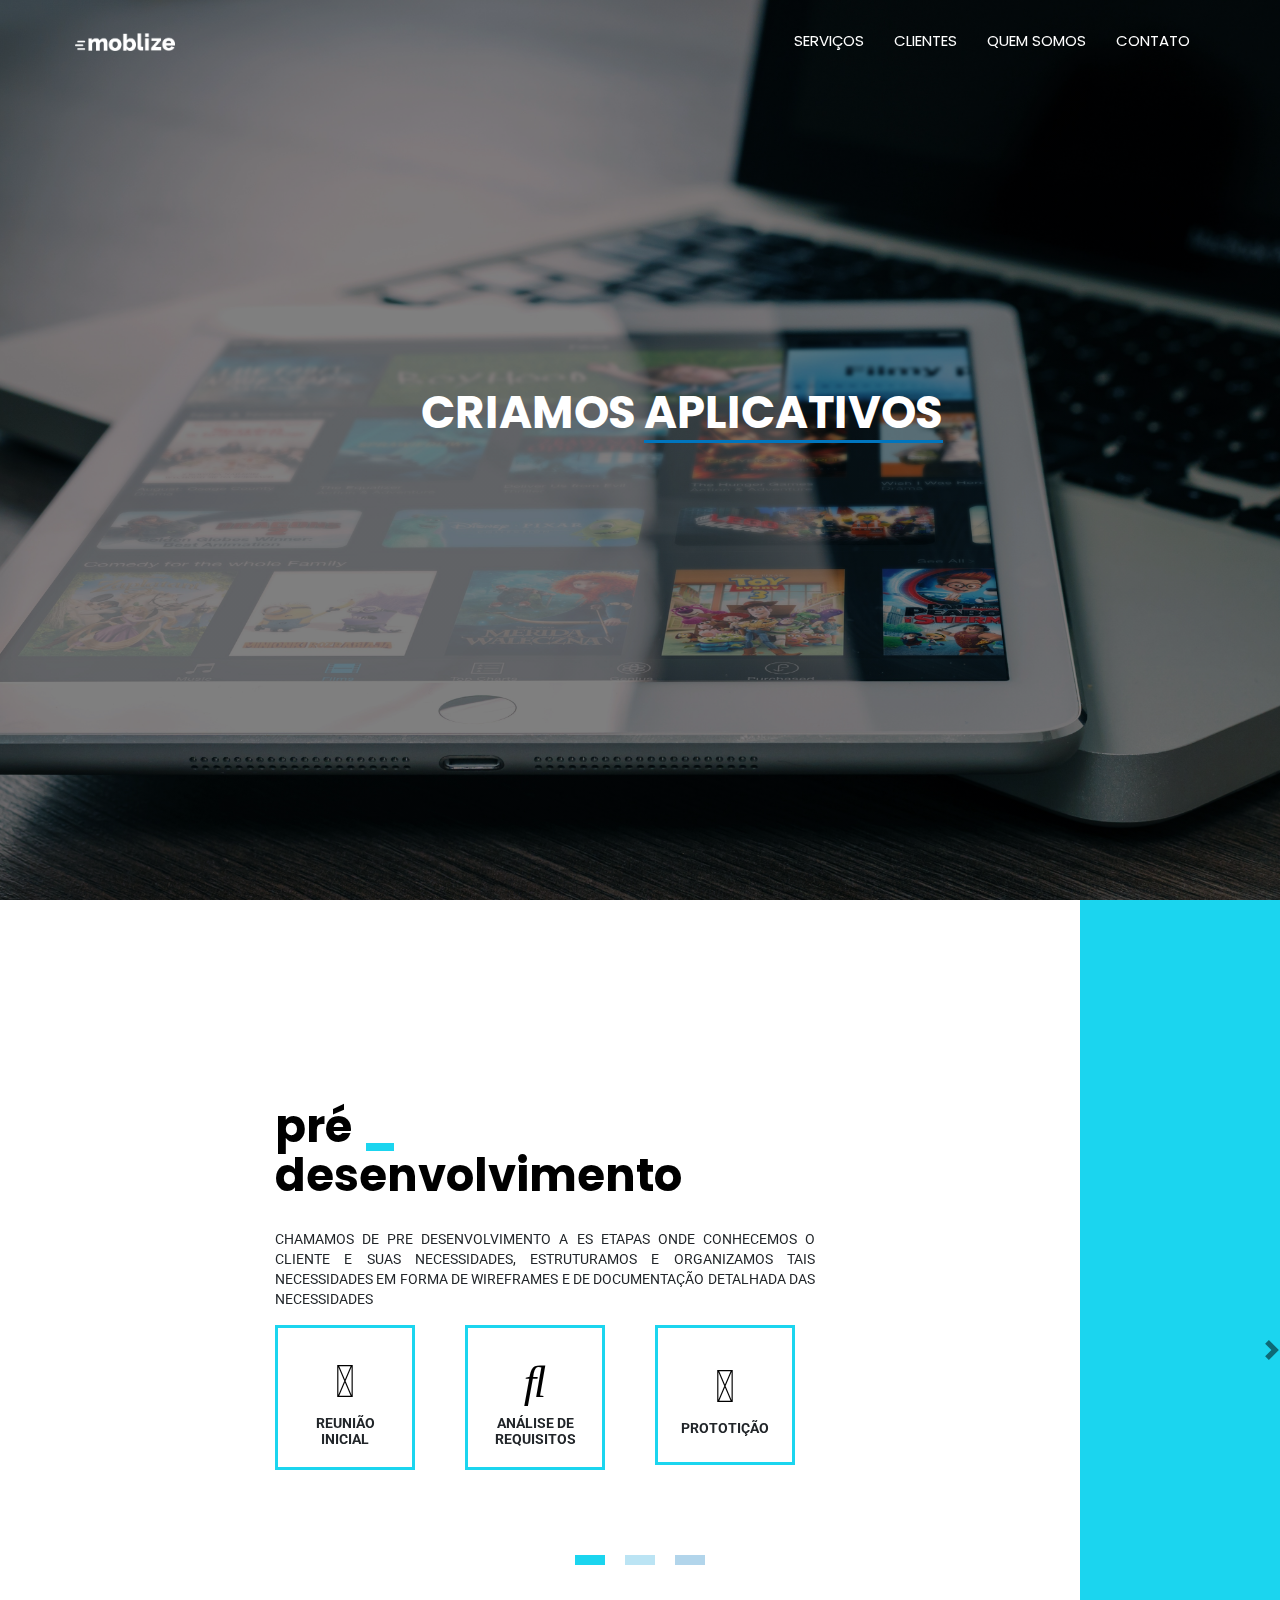
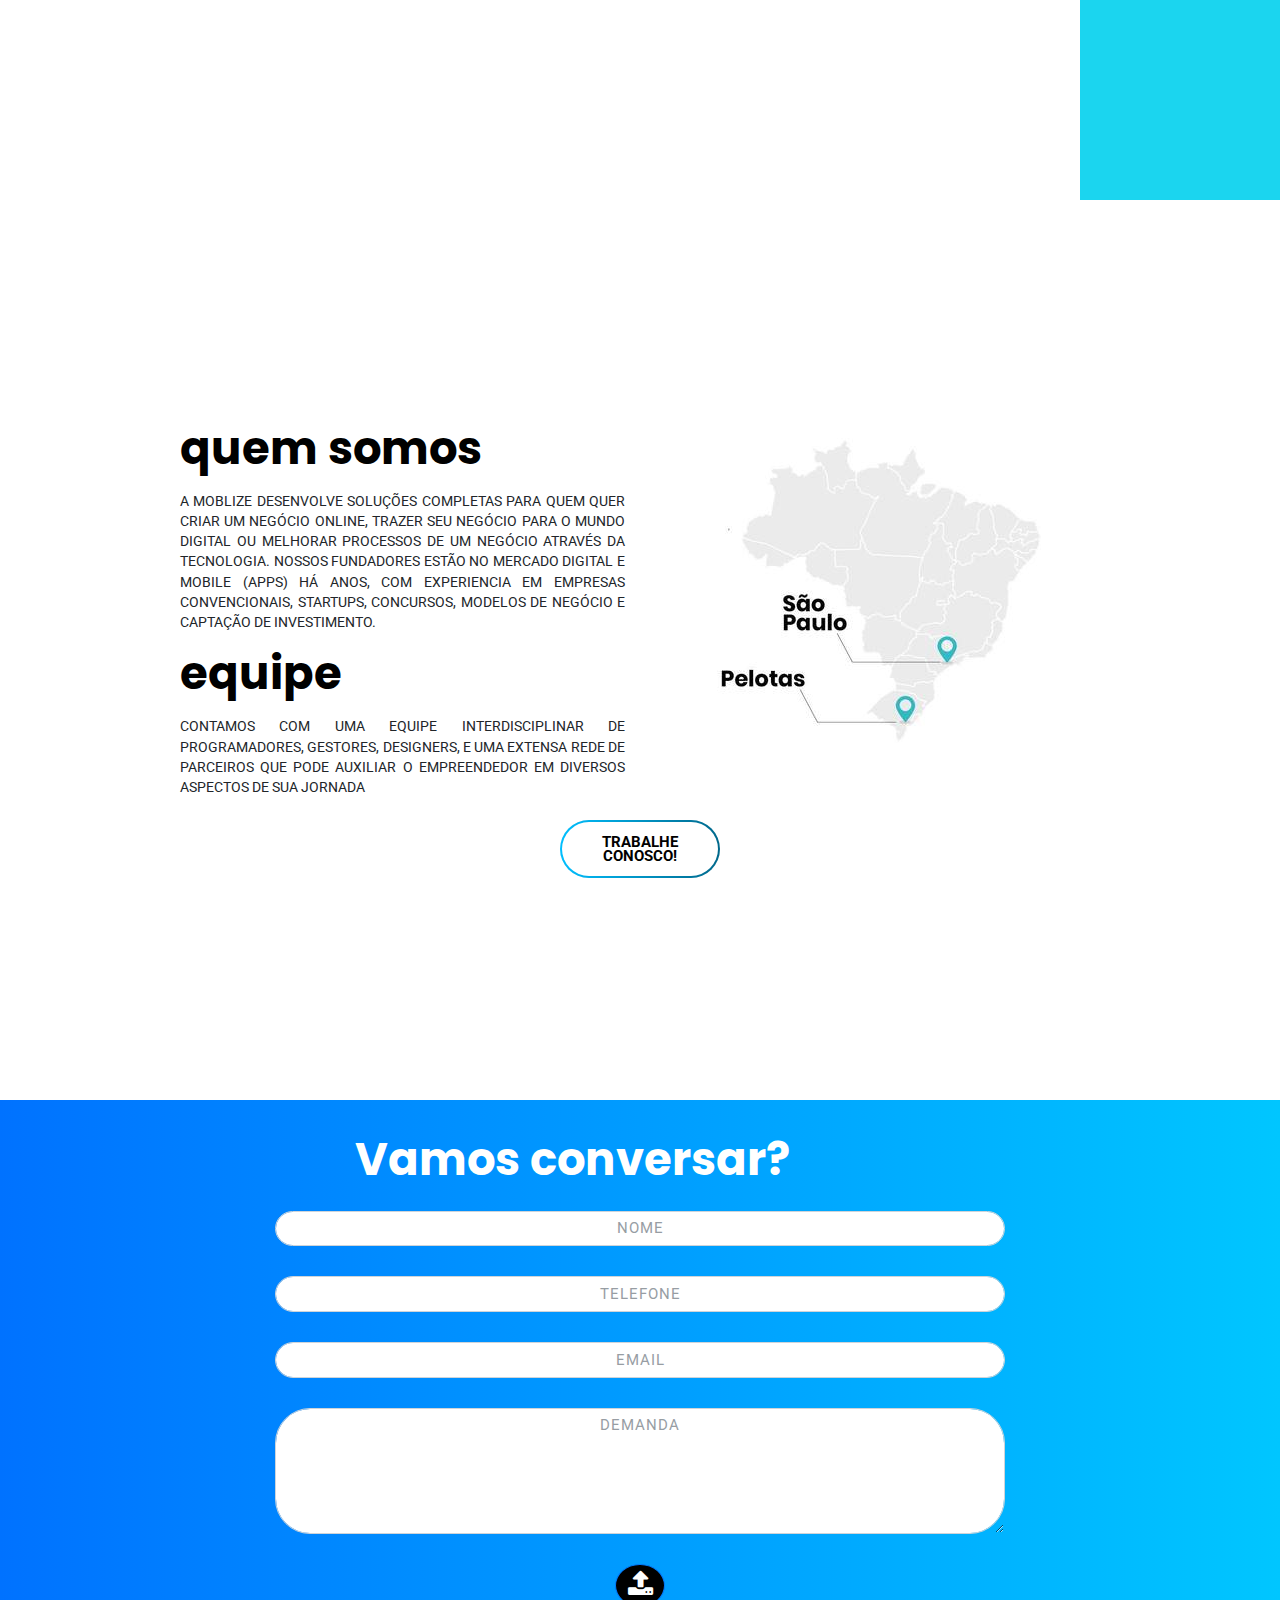
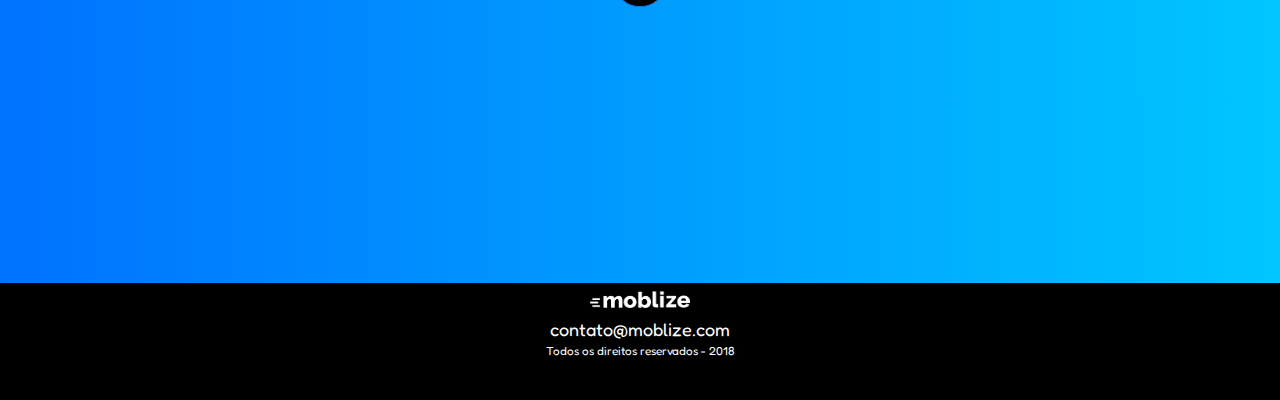
==== commit 046e4ae3: "alteracoes requisitadas por whats" ====
--- a/mblz/index.html
+++ b/mblz/index.html
@@ -9,56 +9,57 @@
         crossorigin="anonymous">
     <link href="https://maxcdn.bootstrapcdn.com/font-awesome/4.7.0/css/font-awesome.min.css" rel="stylesheet" integrity="sha384-wvfXpqpZZVQGK6TAh5PVlGOfQNHSoD2xbE+QkPxCAFlNEevoEH3Sl0sibVcOQVnN"
         crossorigin="anonymous">
-        <link rel="stylesheet" href="https://use.fontawesome.com/releases/v5.0.13/css/all.css" integrity="sha384-DNOHZ68U8hZfKXOrtjWvjxusGo9WQnrNx2sqG0tfsghAvtVlRW3tvkXWZh58N9jp" crossorigin="anonymous">
+    <link rel="stylesheet" href="https://use.fontawesome.com/releases/v5.0.13/css/all.css" integrity="sha384-DNOHZ68U8hZfKXOrtjWvjxusGo9WQnrNx2sqG0tfsghAvtVlRW3tvkXWZh58N9jp"
+        crossorigin="anonymous">
     <link rel="stylesheet" href="./assets/stylesheets/app.css">
     <title>Moblize</title>
 </head>
 
 <body>
-        <nav class="navbar navbar-expand-md navbar-light fixed-top">
-                <!-- mblz Logo -->
-                <a class="navbar-brand" href="#">
-                    <img src="assets/images/logo_moblize_full.png" class="img-fluid logo" />
-                </a>
-                <button class="navbar-toggler" type="button" data-toggle="modal" data-target="#nav-modal" data-toggle="collapse" data-target="#navbarSupportedContent"
-                    aria-controls="navbarSupportedContent" aria-expanded="false" aria-label="Toggle
+    <nav class="navbar navbar-expand-md navbar-light fixed-top">
+        <!-- mblz Logo -->
+        <a class="navbar-brand" href="#">
+            <img src="assets/images/logo_moblize_full.png" class="img-fluid logo" />
+        </a>
+        <button class="navbar-toggler" type="button" data-toggle="modal" data-target="#nav-modal" data-toggle="collapse" data-target="#navbarSupportedContent"
+            aria-controls="navbarSupportedContent" aria-expanded="false" aria-label="Toggle
                         navigation">
-                    <i class="fa fa-bars"></i>
-                </button>
-                <!-- Navbar links -->
-                <div class="collapse navbar-collapse my-2 my-lg-0" id="navbarSupportedContent">
-                    <ul class="navbar-nav ml-auto">
-                        <li class="nav-item">
-                            <a class="nav-link" href="#predevelopment">Serviços</a>
-                        </li>
-                        <li class="nav-item">
-                            <a class="nav-link" href="#clients">Clientes</a>
-                        </li>
-                        <li class="nav-item">
-                            <a class="nav-link" href="#who-we-are">Quem somos
-                            </a>
-                        </li>
-                        <li class="nav-item">
-                            <a class="nav-link" href="#blog">Blog</a>
-                        </li>
-                        <li class="nav-item">
-                            <a class="nav-link" href="#contact">Contato</a>
-                        </li>
-                    </ul>
-                </div>
-            </nav>
+            <i class="fa fa-bars"></i>
+        </button>
+        <!-- Navbar links -->
+        <div class="collapse navbar-collapse my-2 my-lg-0" id="navbarSupportedContent">
+            <ul class="navbar-nav ml-auto">
+                <li class="nav-item">
+                    <a class="nav-link" href="#predevelopment">Serviços</a>
+                </li>
+                <li class="nav-item">
+                    <a class="nav-link" href="#clients">Clientes</a>
+                </li>
+                <li class="nav-item">
+                    <a class="nav-link" href="#who-we-are">Quem somos
+                    </a>
+                </li>
+                <li class="nav-item">
+                    <a class="nav-link" href="#contact">Contato</a>
+                </li>
+            </ul>
+        </div>
+    </nav>
     <div class="container-fluid">
         <div id="menu" class="menu height-100">
             <!-- Navbar -->
             <div class="container">
-                <div class="d-flex align-items-center flex-row home-container">
-                    <div class="home-title justify-content-end">         
-                        <h1>CRIAMOS</h1>
+                <div class="home-container">
+                    <div class="home-title">
+                        <h1 id="fixed-title">CRIAMOS</h1>
                     </div>
                     <div class="home-title pl-2">
                         <h1 id="quote" class="quotes">APLICATIVOS</h1>
                     </div>
                 </div>
+                <!-- <div class="d-flex align-items-center justify-content-center flex-row home-container">
+                    <a>SAIBA MAIS</a>
+                </div> -->
             </div>
 
             <!-- Modal -->
@@ -81,9 +82,6 @@
                                     </a>
                                 </li>
                                 <li>
-                                    <a class="nav-link" href="#blog" onclick="$('#nav-modal').hideMenu()">Blog</a>
-                                </li>
-                                <li>
                                     <a class="nav-link" href="#contact" onclick="$('#nav-modal').hideMenu()">Contato</a>
                                 </li>
                             </ul>
@@ -153,7 +151,7 @@
                                         <div style="font-size:3em; color:Black">
                                             <i class="fas fa-building"></i>
                                         </div>
-                                        <p class="text-uppercase">Protóti-pação</p>
+                                        <p class="text-uppercase">Prototição</p>
                                     </div>
                                 </div>
                             </div>
@@ -178,11 +176,56 @@
                             </div>
                             <div class="row">
                                 <div class="col-md-6 offset-lg-2
-                                            dev-text col-10 offset-1">
+                                            dev-text col-10 offset-1 development-text">
                                     <p>Chamamos de
                                         <span class="development-span">desenvolvimento</span>
                                         as etapas onde conhecemos clientes e suas necessidades, estruturamos e organizamos tais necessidades em forma de wireframes
                                         e de documentação detalhada das necessidades</p>
+                                </div>
+                            </div>
+                            <div class="row">
+                                <div class="offset-lg-2
+                                                predevelopment-image col-md-2 col-3
+                                                offset-1">
+                                    <div class="d-flex flex-column
+                                                    align-items-center
+                                                    justify-content-center first-dev">
+                                        <div style="font-size:3em; color:Black">
+                                            <i class="fas fa-user"></i>
+                                        </div>
+                                        <p class="text-uppercase">Reunião Inicial
+                                        </p>
+                                    </div>
+                                </div>
+                                <div class="predevelopment-image col-3
+                                                col-md-2">
+                                    <div class="d-flex flex-column
+                                                    align-items-center
+                                                    justify-content-center second-dev">
+                                        <div style="font-size:3em; color:Black">
+                                            <i class="fas fa-search"></i>
+                                        </div>
+                                        <p class="text-uppercase">Análise de Requisitos</p>
+                                    </div>
+                                </div>
+                                <div class="predevelopment-image col-3
+                                                col-md-2">
+                                    <div class="d-flex flex-column
+                                                    align-items-center
+                                                    justify-content-center third-dev">
+                                        <div style="font-size:3em; color:Black">
+                                            <i class="fas fa-building"></i>
+                                        </div>
+                                        <p class="text-uppercase">Prototição</p>
+                                    </div>
+                                </div>
+                            </div>
+                            <div class="row">
+                                <div class="d-none col-md-6 offset-lg-2
+                                                dev-text col-10 offset-1 mt-4 development-secondary">
+                                    <p id="development-secondary-text">Chamamos de pre desenvolvimento a es etapas onde conhecemos o cliente e suas necessidades,
+                                        estruturamos e organizamos tais necessidades em forma de wireframes e de documentação
+                                        detalhada das necessidades</p>
                                 </div>
                             </div>
                         </div>
@@ -198,10 +241,55 @@
                             </div>
                             <div class="row">
                                 <div class="col-md-6 offset-lg-2
-                                            dev-text col-10 offset-1">
+                                            dev-text col-10 offset-1 postdevelopment-text">
                                     <p>Chamamos de desenvolvimento as etapas onde conhecemos clientes e suas necessidades, estruturamos
                                         e organizamos tais necessidades em forma de wireframes e de documentação detalhada
                                         das necessidades</p>
+                                </div>
+                            </div>
+                            <div class="row">
+                                <div class="offset-lg-2
+                                                predevelopment-image col-md-2 col-3
+                                                offset-1">
+                                    <div class="d-flex flex-column
+                                                    align-items-center
+                                                    justify-content-center first-postdev">
+                                        <div style="font-size:3em; color:Black">
+                                            <i class="fas fa-user"></i>
+                                        </div>
+                                        <p class="text-uppercase">Reunião Inicial
+                                        </p>
+                                    </div>
+                                </div>
+                                <div class="predevelopment-image col-3
+                                                col-md-2">
+                                    <div class="d-flex flex-column
+                                                    align-items-center
+                                                    justify-content-center second-postdev">
+                                        <div style="font-size:3em; color:Black">
+                                            <i class="fas fa-search"></i>
+                                        </div>
+                                        <p class="text-uppercase">Análise de Requisitos</p>
+                                    </div>
+                                </div>
+                                <div class="predevelopment-image col-3
+                                                col-md-2">
+                                    <div class="d-flex flex-column
+                                                    align-items-center
+                                                    justify-content-center third-postdev">
+                                        <div style="font-size:3em; color:Black">
+                                            <i class="fas fa-building"></i>
+                                        </div>
+                                        <p class="text-uppercase">Prototição</p>
+                                    </div>
+                                </div>
+                            </div>
+                            <div class="row">
+                                <div class="d-none col-md-6 offset-lg-2
+                                                dev-text col-10 offset-1 mt-4 postdevelopment-secondary">
+                                    <p id="postdevelopment-secondary-text">Chamamos de pre desenvolvimento a es etapas onde conhecemos o cliente e suas necessidades,
+                                        estruturamos e organizamos tais necessidades em forma de wireframes e de documentação
+                                        detalhada das necessidades</p>
                                 </div>
                             </div>
                         </div>
@@ -250,16 +338,15 @@
                     </div>
                     <div class="row">
                         <div class="offset-md-1 col-md-5 col-10 offset-1 mt-2">
-                            <p class="who-we-are-text">contamos com uma equipe interdisciplinar de programadores, gestores, designers, e uma extensa rede
-                                de parceiros que pode auxiliar o empreendedor em diversos aspectos de sua jornada</p>
+                            <p class="who-we-are-text">contamos com uma equipe interdisciplinar de programadores, gestores, designers, e uma extensa
+                                rede de parceiros que pode auxiliar o empreendedor em diversos aspectos de sua jornada</p>
                         </div>
                     </div>
                     <div class="row">
                         <div class="offset-md-5 col-md-2 col-sm-4 mt-2 d-flex justify-content-center">
-                            <button type="button" class=" who-we-are-btn text-uppercase">
+                            <button type="button" class="who-we-are-btn text-uppercase">
                                 <span>Trabalhe Conosco!</span>
                             </button>
-                            <a href="#">confira nosso blog</a>
                         </div>
                     </div>
                 </div>
@@ -267,157 +354,70 @@
         </div>
         <!-- Contact -->
         <div id="contact" class="contact height-100 d-flex flex-column">
-                <!--Header-->
-                <div id="title-contact" class="container">
-                    <div class="row">
-                        <div class="offset-2 offset-md-3"> 
-                            <h1>Vamos conversar?</h1>
-                        </div>
-                    </div>
-                </div>
-    
-                <!-- Contact form -->
-                <form class="form-container container">
-                    <div class="d-flex flex-column justify-content-center center-middle-flex">
-                        <div class="row form-group">
-                            <div class="col-10 offset-1 offset-md-2 col-md-8">
-                                <label for="name-form" class="sr-only">Nome</label>
-                                <input type="text" class="form-control" id="name-form" placeholder="NOME">
-                            </div>
-                        </div>
-                        <div class="row form-group">
-                            <div  class="col-10 offset-1 offset-md-2 col-md-8">
-                                <label for="tel-form" class="sr-only">Telefone</label>
-                                <input type="text" class="form-control" id="tel-form" placeholder="TELEFONE">
-                            </div>
-                        </div>
-                        <div class="row form-group">
-                            <div  class="col-10 offset-1 offset-md-2 col-md-8">
-                                <label for="email-form" class="sr-only">E-mail</label>
-                                <input type="email" class="form-control" id="email-form" aria-describedby="emailHelp" placeholder="EMAIL">
-                            </div>
-                        </div>
-                        <div class="row form-group ">
-                            <div  class="col-10 offset-1 offset-md-2 col-md-8">
-                                <label for="request-form" class="sr-only">Demanda</label>
-                                <textarea class="form-control" id="request-form" rows="5" placeholder="DEMANDA"></textarea>
-                            </div>
-                        </div>
-                        <div class="row">
-                            <div class="col-sm-12 d-flex justify-content-center">
-                                <button type="submit" class="btn btn-primary" id="upload-contact"><i class="fa fa-upload"></i></button>
-                            </div>
-                        </div>
-                    </div>
-                </form>
-    
-                <!-- Footer -->
-                <footer class="footer">
-                    <div class= "d-flex flex-column justify-content-center align-items-center center-middle-flex">
-                        <img src="assets/images/logo_moblize_full.png" class="img-fluid mt-2 mb-2" />
-                        <p id="contact-email">contato@moblize.com</p>
-                        <p>Todos os direitos reservados - 2018</p>
-                    </div>
-                </footer>
-    
+            <!--Header-->
+            <div id="title-contact" class="container">
+                <div class="row">
+                    <div class="offset-2 offset-md-3">
+                        <h1>Vamos conversar?</h1>
+                    </div>
+                </div>
             </div>
+
+            <!-- Contact form -->
+            <form class="form-container container">
+                <div class="d-flex flex-column justify-content-center center-middle-flex">
+                    <div class="row form-group">
+                        <div class="col-10 offset-1 offset-md-2 col-md-8">
+                            <label for="name-form" class="sr-only">Nome</label>
+                            <input type="text" class="form-control" id="name-form" placeholder="NOME">
+                        </div>
+                    </div>
+                    <div class="row form-group">
+                        <div class="col-10 offset-1 offset-md-2 col-md-8">
+                            <label for="tel-form" class="sr-only">Telefone</label>
+                            <input type="text" class="form-control" id="tel-form" placeholder="TELEFONE">
+                        </div>
+                    </div>
+                    <div class="row form-group">
+                        <div class="col-10 offset-1 offset-md-2 col-md-8">
+                            <label for="email-form" class="sr-only">E-mail</label>
+                            <input type="email" class="form-control" id="email-form" aria-describedby="emailHelp" placeholder="EMAIL">
+                        </div>
+                    </div>
+                    <div class="row form-group ">
+                        <div class="col-10 offset-1 offset-md-2 col-md-8">
+                            <label for="request-form" class="sr-only">Demanda</label>
+                            <textarea class="form-control" id="request-form" rows="5" placeholder="DEMANDA"></textarea>
+                        </div>
+                    </div>
+                    <div class="row">
+                        <div class="col-sm-12 d-flex justify-content-center">
+                            <button type="submit" class="btn btn-primary" id="upload-contact">
+                                <i class="fa fa-upload"></i>
+                            </button>
+                        </div>
+                    </div>
+                </div>
+            </form>
+
+            <!-- Footer -->
+            <footer class="footer">
+                <div class="d-flex flex-column justify-content-center align-items-center center-middle-flex">
+                    <img src="assets/images/logo_moblize_full.png" class="img-fluid mt-2 mb-2" />
+                    <p id="contact-email">contato@moblize.com</p>
+                    <p>Todos os direitos reservados - 2018</p>
+                </div>
+            </footer>
+
+        </div>
     </div>
-    <script
-  src="https://code.jquery.com/jquery-3.3.1.min.js"
-  integrity="sha256-FgpCb/KJQlLNfOu91ta32o/NMZxltwRo8QtmkMRdAu8="
-  crossorigin="anonymous"></script>
+    <script src="https://code.jquery.com/jquery-3.3.1.min.js" integrity="sha256-FgpCb/KJQlLNfOu91ta32o/NMZxltwRo8QtmkMRdAu8="
+        crossorigin="anonymous"></script>
     <script src="https://cdnjs.cloudflare.com/ajax/libs/popper.js/1.12.9/umd/popper.min.js" integrity="sha384-ApNbgh9B+Y1QKtv3Rn7W3mgPxhU9K/ScQsAP7hUibX39j7fakFPskvXusvfa0b4Q"
         crossorigin="anonymous"></script>
     <script src="https://maxcdn.bootstrapcdn.com/bootstrap/4.0.0/js/bootstrap.min.js" integrity="sha384-JZR6Spejh4U02d8jOt6vLEHfe/JQGiRRSQQxSfFWpi1MquVdAyjUar5+76PVCmYl"
         crossorigin="anonymous"></script>
-    <script>
-        $('.first-predev').click(function() {
-            $('.predevelopment-text').hide()
-            $('.predevelopment-secondary').removeClass('d-none')
-            $('.first-predev').addClass('selected-image')
-            $('.second-predev').removeClass('selected-image')
-            $('.third-predev').removeClass('selected-image')
-            $('#predevelopment-secondary-text').text('troca o texto')
-        })
-        $('.second-predev').click(function() {
-            $('.predevelopment-text').hide()
-            $('.predevelopment-secondary').removeClass('d-none')
-            $('.second-predev').addClass('selected-image')
-            $('.first-predev').removeClass('selected-image')
-            $('.third-predev').removeClass('selected-image')
-            $('#predevelopment-secondary-text').text('segundo texto')
-        })
-        $('.third-predev').click(function() {
-            $('.predevelopment-text').hide()
-            $('.predevelopment-secondary').removeClass('d-none')
-            $('.third-predev').addClass('selected-image')
-            $('.first-predev').removeClass('selected-image')
-            $('.second-predev').removeClass('selected-image')
-            $('#predevelopment-secondary-text').text('terceiro')
-        })
-        $('.carousel').carousel({
-            interval: 0,
-            wrap: false
-        });
-        $('.carousel').on('slide.bs.carousel', '', checkitem);
-        $('.carousel').on('slid.bs.carousel', '', checkitem);
-        
-        function navbarPosition() {
-            if($(window).scrollTop()> 20) {
-                $('.navbar').addClass('nav-on-scroll')
-                $(".logo").attr("src","assets/images/logo_moblize.png");
-            } else {
-                $('.navbar').removeClass('nav-on-scroll');
-                $(".logo").attr("src","assets/images/logo_moblize_full.png");
-
-            }
-        }
-        
-        var quotes = [
-            'APLICATIVOS',
-            'SITES',
-            'LOREM IPSUM'
-        ]
-
-        var fadeIndex = 1;
-
-        function fadeText() {
-            $('#quote').fadeToggle("slow", function() {
-                if(!$('#quote').is(':visible')){
-                    $('#quote').text(quotes[fadeIndex])
-                    fadeIndex++;
-                    if(fadeIndex === 3) {
-                        fadeIndex = 0;
-                    }
-                }
-            })
-        }
-
-        function checkitem() {
-            var $this = $('.carousel');
-            if ($('.carousel-inner .carousel-item:first').hasClass('active')) {
-                $(".carousel-control-prev").hide();
-                $(".carousel-control-next").show();
-                $(".side-color").removeClass().addClass("side-color orange-background");
-            } else if ($('.carousel-inner .carousel-item:last').hasClass('active')) {
-                $(".carousel-control-prev").show();
-                $(".carousel-control-next").hide();
-                $(".side-color").removeClass().addClass("side-color blue-background");
-            } else {
-                $(".carousel-control-prev").show();
-                $(".carousel-control-next").show();
-                $(".side-color").removeClass().addClass("side-color purple-background");
-            }
-        }
-        $(document).ready(function () {
-            checkitem();
-            navbarPosition();
-            setInterval(fadeText, 1200);
-        });
-        $(window).scroll(function() {
-            navbarPosition();
-        });
-    </script>
+    <script src="./assets/javascsripts/app.js"> </script>
 </body>
 
 </html>--- a/mblz/assets/stylesheets/app.css
+++ b/mblz/assets/stylesheets/app.css
@@ -86,7 +86,7 @@
 
 .carousel-control-next {
   z-index: 1;
-  margin-right: -40px;
+  margin-right: -160px;
 }
 
 .carousel-indicators li {
@@ -125,14 +125,41 @@
   font-size: 90%
 }
 
-.selected-image {
+.selected-image-predev {
   background-color: #1BD5EF;
 }
 
+.first-predev,
+.second-predev,
+.third-predev {
+  border: 3px solid  #1BD5EF;
+}
+
+.selected-image-dev {
+  background-color: #1EA5DB;
+}
+
+.first-dev,
+.second-dev,
+.third-dev {
+  border: 3px solid  #1EA5DB;
+}
+
+.selected-image-postdev {
+  background-color: #0075BE;
+}
+
+.first-postdev,
+.second-postdev,
+.third-postdev {
+  border: 3px solid #0075BE;
+}
+
 .predevelopment-image > div {
-  border: 3px solid  #1BD5EF;
+  /* border: 3px solid  #1BD5EF; */
   padding: 20px 0px;
   max-width: 140px;
+  min-height: 140px;
 }
 
 .predevelopment-span {
@@ -233,16 +260,17 @@
   background-position: center;
 }
 
-
-
 .home-container {
-  height: 100vh;
+  height: 50vh;
   width: 100 vw;
-  margin: 0 auto
-}
-
-.home-container h1,
-.home-container h2 {
+  margin: 0 auto;
+  display: flex;
+  align-items: flex-end;
+  justify-content: center;
+  flex-direction: row;
+}
+
+.home-container h1 {
   color: white;
 }
 
@@ -252,8 +280,19 @@
   min-width: 100;
 }
 
+.home-title:first-child {
+  display: flex;
+  flex: 1;
+  min-width: 100;
+  justify-content: flex-end;
+}
+
 .quotes {
-  border-bottom: 3px solid #0075BE
+  border-bottom: 3px solid #0075BE;
+}
+
+#fixed-title {
+  border-bottom: 3px solid transparent;
 }
 
 /* .quotes {
@@ -291,7 +330,7 @@
 }
 
 .navbar {
-  padding: 2rem 5rem;
+  padding: 1.5rem 5rem;
 }
 
 .modal-content {
@@ -447,8 +486,13 @@
 
 .form-control {
   text-align: center;
-  border-radius: 35px;
+  border-radius: 35px !important;
   /* margin: 0 auto; */
+}
+
+#work-intention {
+  border: none;
+  background-color: white;
 }
 
 .form-control::-webkit-input-placeholder {
@@ -504,7 +548,7 @@
   }
 
   .who-we-are {
-    background-image: none;
+    background-position: center;
   }
 }
 
@@ -543,12 +587,14 @@
 
   .dev-title-upper {
     margin: 20px 0 0 0;
+    font-size: 180%
   }
 
   .dev-title-lower {
     word-break: break-all;
     line-height: 80%;
     margin-bottom: 20px;
+    font-size: 180%
   }
 
   .predevelopment-image {
@@ -585,7 +631,7 @@
   }
 
   .who-we-are-btn {
-    display: none;
+    margin-bottom: 10px
   }
 
   .who-we-are a {
@@ -602,20 +648,45 @@
     margin-bottom: 20px;
   }
 
+  .home-container {
+    display: inline;
+  }
+
+  .home-container div:first-of-type {
+    height: 50vh;
+    display: flex;
+    align-items: flex-end
+  }
+
+  .home-title:first-child {
+    justify-content: center;
+  }
+
+  .home-title:last-child {
+    justify-content: center;
+  }
+
+  .contact h1 {
+    color: white;
+    word-wrap: break-word;
+    margin: 40px 0px 15px 0;
+    line-height: 90%;
+  }
+
 }
 
 /*  Medium devices (tablets, less than 992px) */
 @media (max-width: 991.98px) {
   body {
-    font-size: 14;
+    font-size: 14px;
   }
 
   h1 {
-    font-size: 250%;
+    font-size: 200%;
   }
 
   .navbar {
-    padding: 2rem;
+    padding: 1rem 1.5rem;
   }
 
   .predevelopment-image p {
@@ -636,6 +707,14 @@
   
   .who-we-are-btn {
     font-size: 12px;
+  }
+
+  .predevelopment-image p {
+    font-size: 70%;
+  }
+
+  .protopipacao {
+    word-wrap: break-word;
   }
 
 }
@@ -646,4 +725,10 @@
     padding-right: 0.5rem;
     padding-left: 0.5rem;
   }
-}
+
+  .carousel-control-next {
+    z-index: 1;
+    margin-right: -5vw
+  }
+
+}
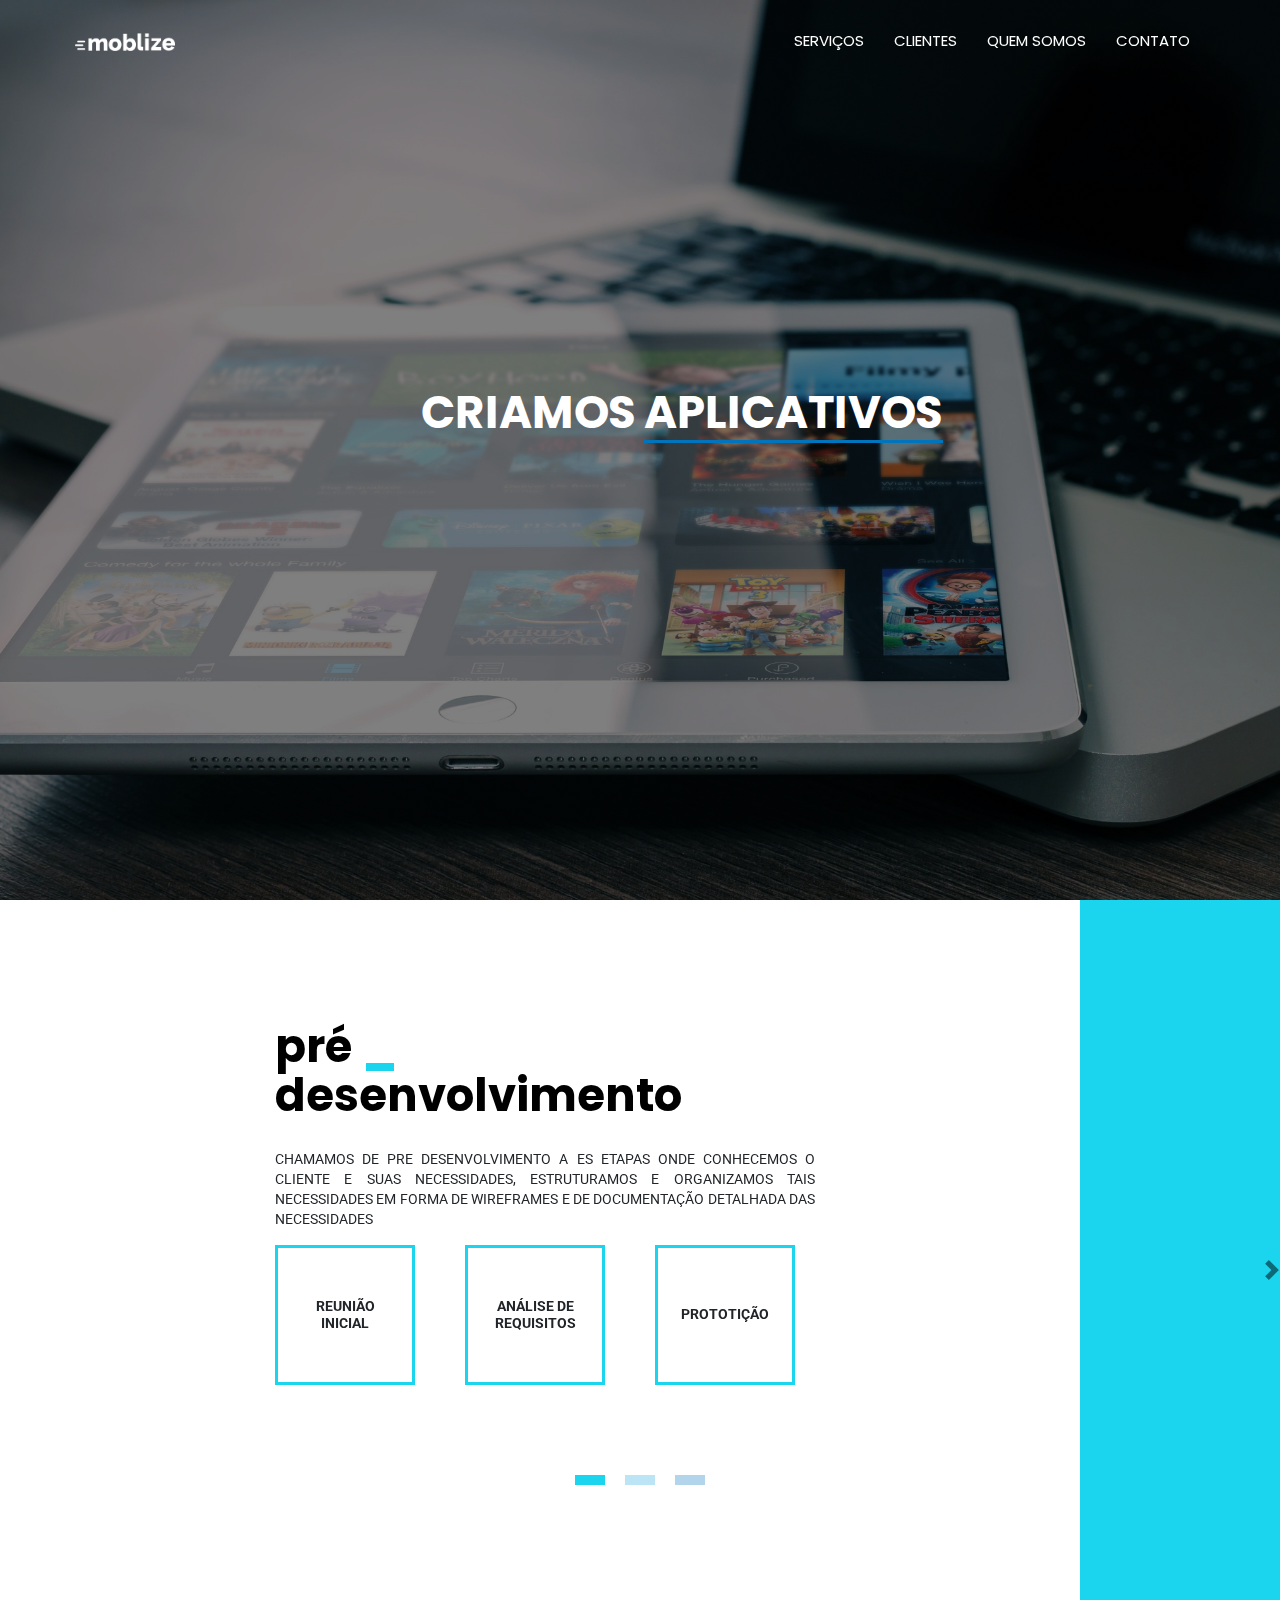
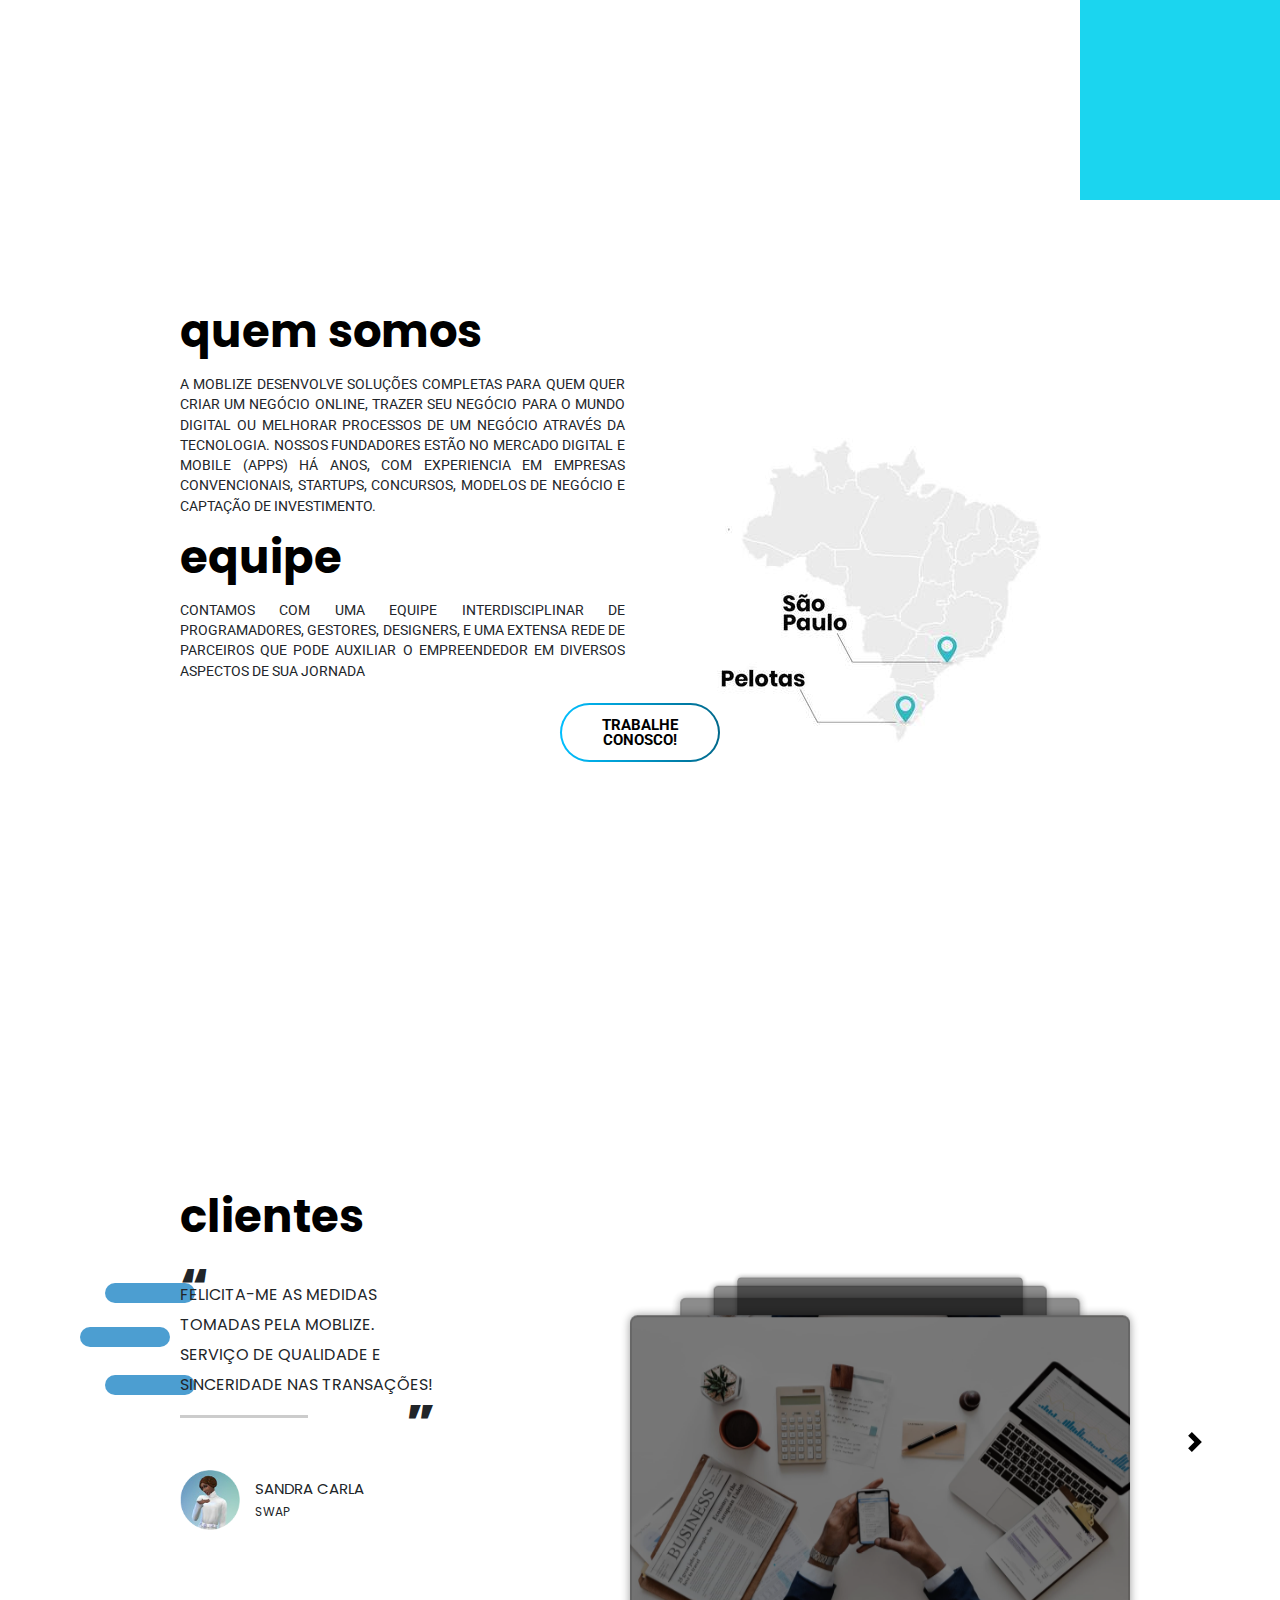
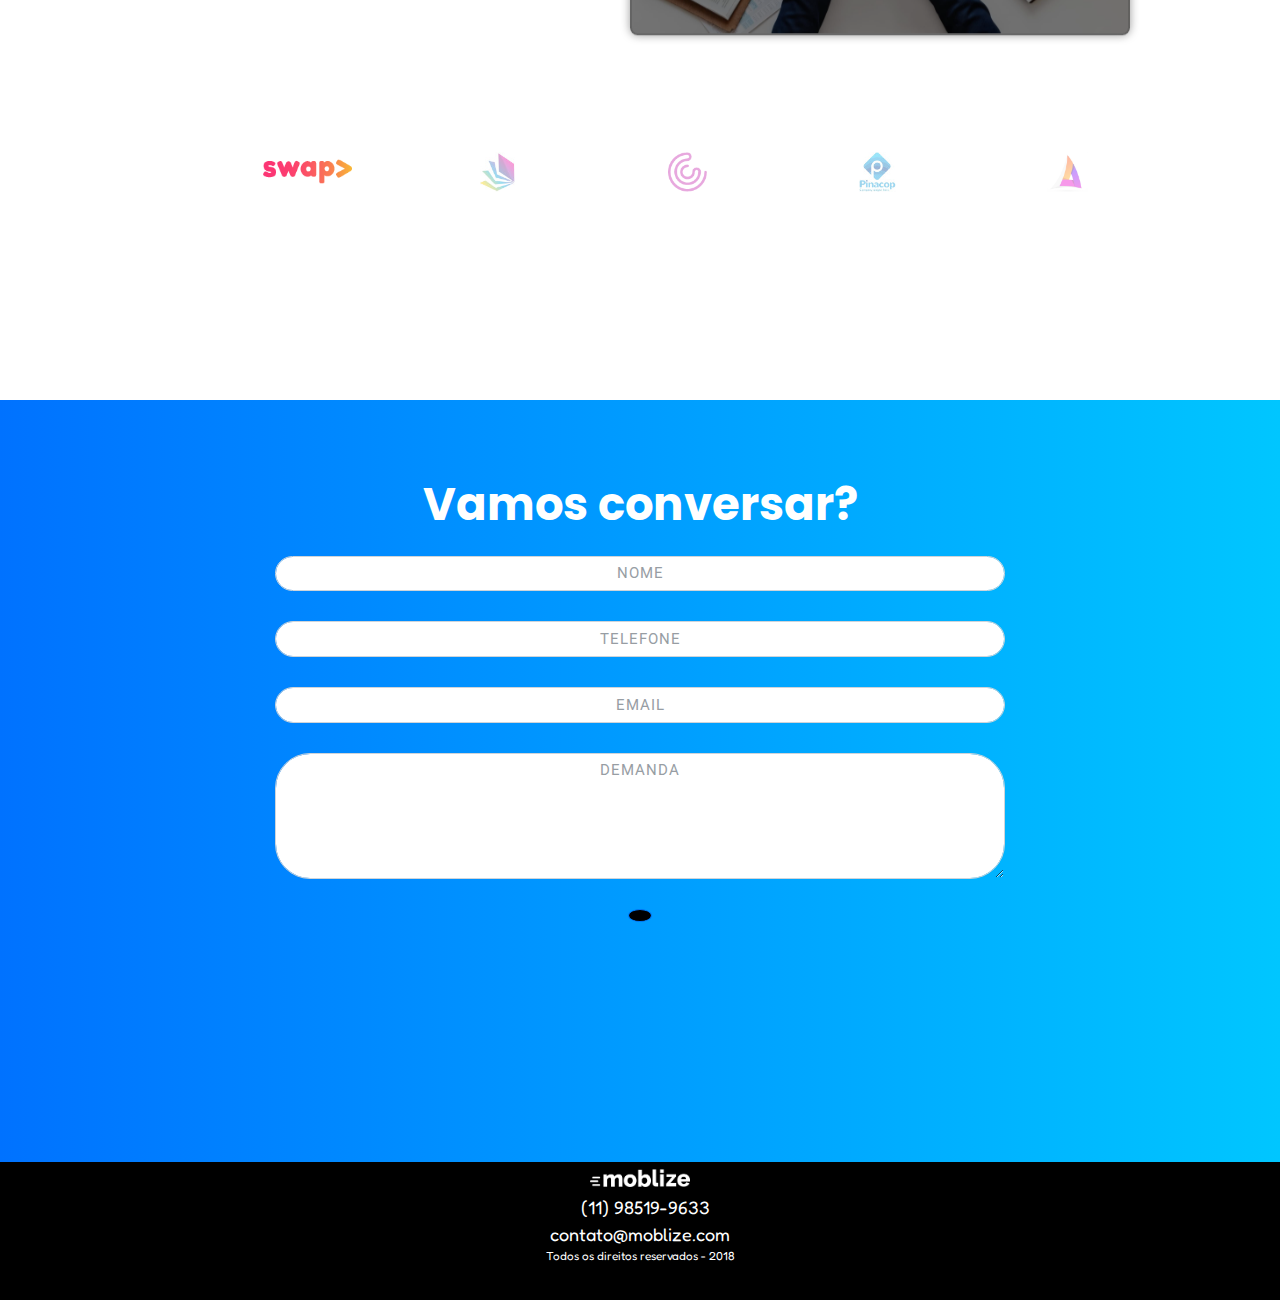
==== commit 3a569c34: "clientes" ====
--- a/mblz/index.html
+++ b/mblz/index.html
@@ -5,12 +5,8 @@
     <meta charset="UTF-8">
     <meta name="viewport" content="width=device-width, initial-scale=1.0">
     <meta http-equiv="X-UA-Compatible" content="ie=edge">
-    <link rel="stylesheet" href="https://maxcdn.bootstrapcdn.com/bootstrap/4.0.0/css/bootstrap.min.css" integrity="sha384-Gn5384xqQ1aoWXA+058RXPxPg6fy4IWvTNh0E263XmFcJlSAwiGgFAW/dAiS6JXm"
-        crossorigin="anonymous">
-    <link href="https://maxcdn.bootstrapcdn.com/font-awesome/4.7.0/css/font-awesome.min.css" rel="stylesheet" integrity="sha384-wvfXpqpZZVQGK6TAh5PVlGOfQNHSoD2xbE+QkPxCAFlNEevoEH3Sl0sibVcOQVnN"
-        crossorigin="anonymous">
-    <link rel="stylesheet" href="https://use.fontawesome.com/releases/v5.0.13/css/all.css" integrity="sha384-DNOHZ68U8hZfKXOrtjWvjxusGo9WQnrNx2sqG0tfsghAvtVlRW3tvkXWZh58N9jp"
-        crossorigin="anonymous">
+    <link rel="stylesheet" href="./assets/stylesheets/bootstrap.min.css">
+    <link rel="stylesheet" href="https://use.fontawesome.com/releases/v5.0.13/css/all.css" integrity="sha384-DNOHZ68U8hZfKXOrtjWvjxusGo9WQnrNx2sqG0tfsghAvtVlRW3tvkXWZh58N9jp" crossorigin="anonymous">
     <link rel="stylesheet" href="./assets/stylesheets/app.css">
     <title>Moblize</title>
 </head>
@@ -94,7 +90,7 @@
         <!--Dev-->
 
         <div id="predevelopment" class="predevelopment height-100 d-flex
-                    justify-content-center align-items-center">
+                    justify-content-center">
             <div class="container">
                 <div id="carouselExampleIndicators" class="carousel
                             slide" data-ride="carousel">
@@ -313,9 +309,9 @@
             <div class="side-color"></div>
         </div>
         <!--who we are-->
-        <div id="who-we-are" class="who-we-are height-100 d-flex justify-content-center align-items-center">
+        <div id="who-we-are" class="who-we-are height-100 d-flex justify-content-center">
             <div class="container">
-                <div>
+                <div class="who-we-are-container">
                     <div class="row">
                         <div class="offset-md-1 col-md-6 col-6 offset-1 ">
                             <h1 class="dev-title-upper">quem somos</h1>
@@ -352,12 +348,84 @@
                 </div>
             </div>
         </div>
+        <!--Cards-->
+        <div id="clients" class="height-100 container">
+            <div class="row">
+                <div class="offset-md-1 col-md-6 col-6 offset-1 clients-title">
+                    <h1 class="dev-title-upper">clientes</h1>
+                </div>
+            </div>
+            <div class="container-client-images">
+                <div class="client-image first-client-image actived-client-image"></div>
+                <div class="client-image second-client-image"></div>
+                <div class="client-image third-client-image"></div>
+                <div class="client-image fourth-client-image"></div>
+                <div class="client-image fifth-client-image"></div>
+            </div>
+            <div class="row position-relative">
+                <div class="col-md-3 offset-md-1 col-10 offset-1 col-6">
+                    <blockquote class="blockquote">
+                        <p class="mb-0">
+                            <span class="quote-icon">&ldquo;</span>
+                            <br>
+                            <div class="container-relative">
+                                <span class="testemony-text">Felicita-me as medidas tomadas pela moblize. Serviço de qualidade e sinceridade nas transações!</span>
+                                <div class="blue-stripe first-stripe"></div>
+                                <div class="blue-stripe second-stripe"></div>
+                                <div class="blue-stripe third-stripe"></div>
+                            </div>
+                            <br>
+                            <hr class="hr-testemony">
+                            <span class="quote-icon quote-right">&rdquo;</span>
+                        </p>  
+                    </blockquote>
+                    <div class="photo-client text-client d-flex flex-row align-items-center">
+                        <img src="assets/images/imagem-testemunho.png" alt="Fotos do cliente">
+                        <div class="ml-3 d-flex justify-content-center align-items-center client-info">
+                            <p class="client-info"><span class="client-name">Sandra Carla</span>
+                                <br>
+                                <span class="brands">Swap</span>
+                            </p>                               
+                        </div>
+                    </div>
+                </div>
+                <div class="col-md-6 offset-md-1 col-6 cards-hidden-sm">
+                    <div class="pers100 container-cards">
+                        <div class="card first"></div>
+                        <div class="card second"></div>
+                        <div class="card third"></div>
+                        <div class="card forth"></div>
+                    </div>
+                </div>       
+                <a class="cards-control-next">
+                    <span class="carousel-control-next-icon" aria-hidden="true"></span>
+                    <span class="sr-only">Next</span>
+                </a>
+            </div>
+            <div class="row d-flex align-items-center justify-content-center clients-footer cards-hidden-sm">
+                <div class="col-md-2 offset-md-1 d-flex justify-content-center align-items-center">
+                    <img class="first-img-clients clients-footer-selected img-clients" src="assets/images/logo1.png">
+                </div>
+                <div class="col-md-2 d-flex justify-content-center align-items-center">
+                    <img class="img-clients" src="assets/images/logo2.jpg">
+                </div>
+                <div class="col-md-2 d-flex justify-content-center align-items-center">
+                    <img class="img-clients" src="assets/images/logo3.png">
+                </div>
+                <div class="col-md-2 d-flex justify-content-center align-items-center">
+                    <img class="img-clients" src="assets/images/logo4.jpg">
+                </div>
+                <div class="col-md-2 d-flex justify-content-center align-items-center">
+                    <img class="img-clients" src="assets/images/logo5.png">
+                </div>
+            </div>
+        </div>
         <!-- Contact -->
         <div id="contact" class="contact height-100 d-flex flex-column">
             <!--Header-->
             <div id="title-contact" class="container">
                 <div class="row">
-                    <div class="offset-2 offset-md-3">
+                    <div class="offset-2 offset-md-4 lets-talk">
                         <h1>Vamos conversar?</h1>
                     </div>
                 </div>
@@ -404,6 +472,7 @@
             <footer class="footer">
                 <div class="d-flex flex-column justify-content-center align-items-center center-middle-flex">
                     <img src="assets/images/logo_moblize_full.png" class="img-fluid mt-2 mb-2" />
+                    <p id="contact-email"> <i class="fab fa-whatsapp ml-1"></i> <i class="fas fa-phone ml-1 mr-1"></i>(11) 98519-9633</p>
                     <p id="contact-email">contato@moblize.com</p>
                     <p>Todos os direitos reservados - 2018</p>
                 </div>
--- a/mblz/assets/stylesheets/app.css
+++ b/mblz/assets/stylesheets/app.css
@@ -110,6 +110,10 @@
 
 /* predevelopment */
 
+.slide {
+  margin-top: 8rem
+}
+
 .predevelopment-image img {
   height: 50px;
   margin-bottom: 10px;
@@ -186,6 +190,10 @@
   background-image:url('../images/map-background.jpg');
   background-repeat:no-repeat;
   background-position:75% 40%;
+}
+
+.who-we-are-container {
+  margin-top: 7rem
 }
 
 .who-we-are-text {
@@ -391,12 +399,162 @@
   border-color: rgba(255, 255, 255, 0.5);
 }
 
+.pers100 {
+  perspective: 80px;
+  perspective-origin: 50% -5%;
+}
+
+.card {
+  line-height: 150px;
+  display: block;
+  position: absolute;
+  width: 250px;
+  height: 160px;
+  top: 20%;
+  left: 50%;
+  box-shadow: 0 0 5px rgba(0, 0, 0, 0.4);
+  background: #fff;
+  cursor: pointer;
+  opacity: 1;
+  transition: all 1s;
+  background: linear-gradient(rgba(0,0,0,.5), rgba(0,0,0,.5));
+  background-size: cover;
+  background-position: center;
+}
+
+.card:not(:first-child) {
+  opacity: 0.9;
+}
+
+.container-client-images {
+  display: none;
+}
+
+.client-image {
+  /* background: linear-gradient(rgba(0,0,0,.5), rgba(0,0,0,.5)); */
+  height: 35vh;
+  display: none;
+  position: absolute;
+  width: 100vw;
+  left: 0;
+}
+
+.actived-client-image {
+  display: block
+}
+
+.first-client-image {
+  background: linear-gradient(rgba(0,0,0,.5), rgba(0,0,0,.5)), url("../images/client-bg-1.jpg");
+  background-size: cover;
+  background-position: center;
+}
+
+.second-client-image {
+  background: linear-gradient(rgba(0,0,0,.5), rgba(0,0,0,.5)), url("../images/client-bg-2.jpg");
+  background-size: cover;
+  background-position: center;
+}
+
+.third-client-image {
+  background: linear-gradient(rgba(0,0,0,.5), rgba(0,0,0,.5)), url("../images/client-bg-3.jpg");
+  background-size: cover;
+  background-position: center;
+}
+
+.fourth-client-image {
+  background: linear-gradient(rgba(0,0,0,.5), rgba(0,0,0,.5)), url("../images/client-bg-4.jpg");
+  background-size: cover;
+  background-position: center;
+}
+
+.fifth-client-image {
+  background: linear-gradient(rgba(0,0,0,.5), rgba(0,0,0,.5)), url("../images/client-bg-5.jpg");
+  background-size: cover;
+  background-position: center;
+}
+
+.first {
+  transform: translate3d(-50%, -50%, 40px);
+  z-index: 4;
+  background: linear-gradient(rgba(0,0,0,.5), rgba(0,0,0,.5)), url("../images/client-bg-1.jpg");
+  background-size: cover;
+  background-position: center;
+}
+
+.second {
+  transform: translate3d(-50%, -50%, 30px);
+  z-index: 3;
+  background: linear-gradient(rgba(0,0,0,.5), rgba(0,0,0,.5));
+}
+
+.third {
+  transform: translate3d(-50%, -50%, 20px);
+  z-index: 2;
+  background: linear-gradient(rgba(0,0,0,.5), rgba(0,0,0,.5));
+}
+
+.forth {
+  transform: translate3d(-50%, -50%, 10px);
+  z-index: 1;
+  background: linear-gradient(rgba(0,0,0,.5), rgba(0,0,0,.5));
+}
+
+.card.hide {
+  opacity: 0;
+  visibility: hidden;
+}
+
+.last-card {
+  transform: translate3d(-50%, -50%, 10px);
+  z-index: 1;
+}
+
+.container-cards {
+  height: 55vh;
+  width: 50vw
+}
+
+.cards-control-next {
+  position: absolute;
+  right: 5px;
+  z-index: 20;
+  top: 20vh;
+} 
+
   /*
-CLIENT SECTION
-*/
+CLIENT SECTION */
 
 .clients {
   background-color: #fff;
+}
+
+.clients-footer div img {
+  opacity: 0.4;
+  height: 40px;
+}
+
+.clients-footer div {
+  height: 50px
+}
+
+.first-img-clients {
+  height: 25px !important;
+}
+
+.client-info {
+  margin-bottom: 0px 
+}
+
+.clients-footer-selected {
+  opacity: 1 !important;
+}
+
+.clients-title {
+  margin-top: 6rem;
+}
+
+.photo-client img {
+  height: 60px;
 }
 
 .clients h1{
@@ -408,21 +566,61 @@
   flex:2;
 }
 
+.quote-icon:first-child {
+  position: absolute;
+}
+
+.blue-stripe {
+  position: absolute;
+  width: 90px;
+  height: 20px;
+  background-color: rgb(0,117,190, 0.7);
+  border-radius: 15px;
+  z-index: -1;
+}
+
+.first-stripe {
+  top: 0rem;
+  left: -75px;
+}
+
+.second-stripe {
+  top: 40%;
+  left: -100px;
+}
+
+.third-stripe {
+  bottom: 0;
+  left: -75px;
+}
+
 .quote-icon {
   font-family: 'Poppins';
-  font-size: 2.5rem;/* O mesmo que o do h1 das outras seções (e desta) */
-}
-
-blockquote p {
+  font-size: 3rem;
+  font-weight: 900
+}
+
+.container-relative {
+  position: relative;
+  display: inline;
+}
+
+.container-relative span {
   text-transform: uppercase;
   font-family: 'Poppins';
   font-weight: 400;
+  font-size: 16px;
+  line-height: 2rem
 }
 
 .hr-testemony{
   width: 50%;
   margin-left:0;
   border-top: 3px solid rgba(0, 0, 0, 0.2);
+}
+
+.testemony-text{
+  font-size: 14px
 }
 
 .quote-right {
@@ -457,6 +655,10 @@
   flex: 1;
 }
 
+#title-contact {
+  margin-top: 3rem;
+}
+
 .footer p {
   font-family: 'Fredoka One', cursive; /* Change font here if necessary */
   margin:0;
@@ -474,6 +676,10 @@
   word-wrap: break-word;
   margin: 40px 0px 30px 0;
   line-height: 90%;
+}
+
+.lets-talk {
+  margin: 0 auto;
 }
 
 .form-container {
@@ -576,7 +782,7 @@
   }
 
   .carousel-control-next {
-    z-index: 1;
+    z-index: 100;
     margin-right: -15px;
   }
 
@@ -610,13 +816,12 @@
     font-size: 60%;
   }
 
-  .carousel-indicators {
-    display: none;
-  }
-
   .who-we-are-text {
     text-transform: lowercase;
   }
+
+  .who-we-are-container {
+    margin-top: 0  }
 
   .who-we-are .container {
     height: 100vh;
@@ -673,6 +878,34 @@
     line-height: 90%;
   }
 
+  .cards-hidden-sm {
+    display: none !important
+  }
+
+  .blue-stripe {
+    display: none
+  }
+
+  .blockquote {
+    margin-top: 35vh
+  }
+
+  .cards-control-next {
+    position: absolute;
+    right: 10px;
+    z-index: 20;
+    top: 60vh
+  }
+
+  .clients-title {
+    margin-top: 4rem;
+    margin-bottom: 0.5rem
+  }
+
+  .container-client-images {
+    display: block;
+  }
+
 }
 
 /*  Medium devices (tablets, less than 992px) */
@@ -715,6 +948,39 @@
 
   .protopipacao {
     word-wrap: break-word;
+  }
+
+  .pers100 {
+    perspective: 120px;
+    perspective-origin: 50% -15%;
+  }
+
+  .container-cards {
+    height: 60vh;
+  }
+
+  .container-relative span {
+    font-size: 12px
+  }
+
+  .text-client p {
+    font-size: 12px
+  }
+
+  .blue-stripe {
+    width: 80px;
+    height: 20px;
+  }
+
+  .second-stripe {
+    bottom: 0;
+    left: -80px;
+  }
+
+  .first-stripe,
+  .third-stripe {
+    bottom: 0;
+    left: -60px;
   }
 
 }
